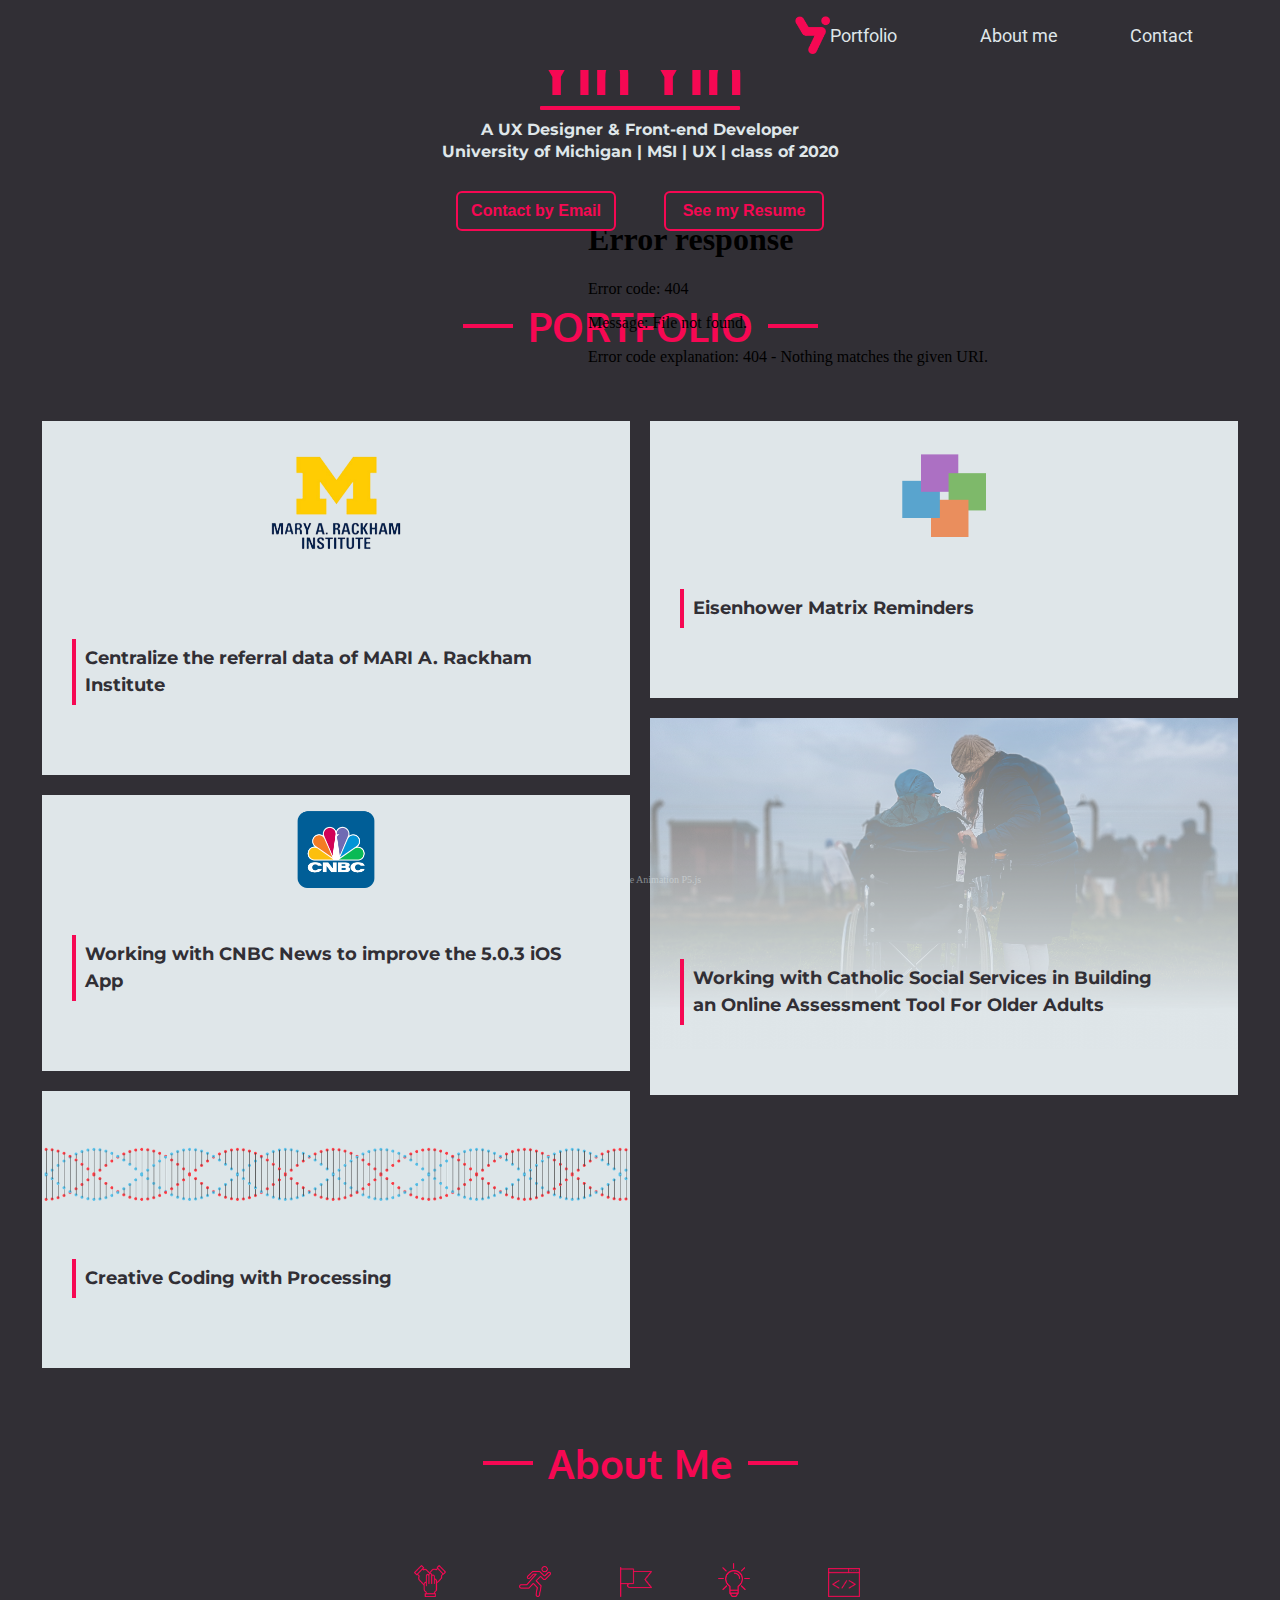
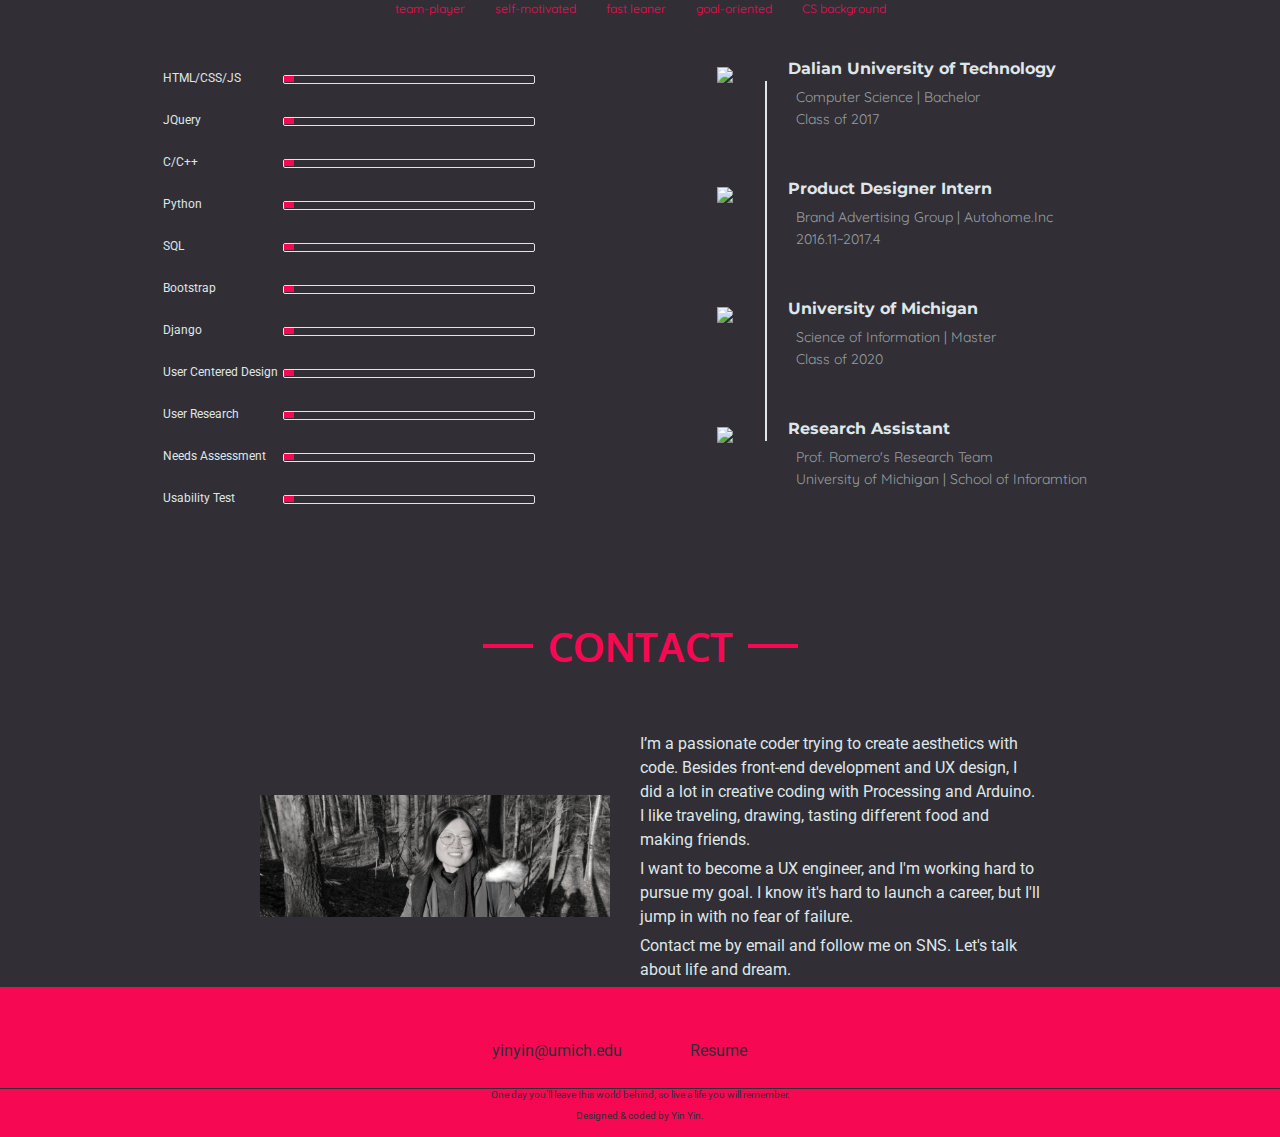
==== index.html @ 246e8b5d "changeLink" ====
<!DOCTYPE html>
<html>
<head>
	<link rel="stylesheet" href="https://use.fontawesome.com/releases/v5.6.3/css/all.css" integrity="sha384-UHRtZLI+pbxtHCWp1t77Bi1L4ZtiqrqD80Kn4Z8NTSRyMA2Fd33n5dQ8lWUE00s/" crossorigin="anonymous">
	<link href="https://fonts.googleapis.com/css?family=Assistant|Barlow|Roboto|Roboto+Condensed|Oswald|Oxygen|Quicksand|Marck+Script|Montserrat" rel="stylesheet">
    <link href="./CSS/firstPage.css" rel="stylesheet" type="text/css">
    <link href="./CSS/secondPage.css" rel="stylesheet" type="text/css">
    <link href="./CSS/thirdPage.css" rel="stylesheet" type="text/css">
    <link href="./CSS/fourthPage.css" rel="stylesheet" type="text/css">
    <!-- <link href="css/mutualStyle.css" rel="stylesheet" type="text/css"> -->   
    <script type="text/javascript" src="js_src/jquery-3.3.1.min.js"></script>
    <script src="js/goTo.js"></script>
    <script src="js_src/anime.min.js"></script>
    <script src="js/animation.js"></script>
    <script type="text/javascript" src="js/screenHeight.js"></script> <!-- 因为放在前面就可以用前面文件的变量吗 -->
    <!-- <script type="text/javascript" src="js/basic.js"></script> -->
    <!-- <link rel="bookmark"  type="image/x-icon"  href="favicon.ico"/> -->
    <link rel="shortcut icon" href="icon/titleicon.ico">
    <title>Yin Yin Portfolio</title>
</head>

<body style="overflow-x: hidden;">
	<!--The first screen-->
	<div id="firstScreen">
		<div class="navDiv">
			<div class="nav">
				<img src="icon/myLogo.png" id="myLogo">
				<!-- <a id="navfirstScreen" class="navSpecial"><img src="img/logo.png" style="width:40px"></a> -->
				<div class="navTab" id="portfolioPage"><a>Portfolio</a></div>
				<div class="navTab" id="aboutMePage"><a>About me</a></div>
				<div class="navTab" id="contactPage"><a>Contact</a></div>
				<!-- <div class="navTab"><button id="navResume">Resume</button></div> -->
			</div>
		</div>

		<div class="homeContentContainer">
			<div class="homeContent">
				<h2 id="hello">Hello, I'm</h2>
				<div class="line"></div>
				<h2 id="myName">Yin Yin</h2>
				<div class="line"></div>
				<div class="pGroup">
				<p class="pTitle">A UX Designer & Front-end Developer</p>
				<p class="pTitle">University of Michigan | MSI | UX | class of 2020</p>
				</div>
				<button><a href="mailto:yinyin@umich.edu?subject=We%20would%20like%20to%20offer%20you%20an%20opportunity.">Contact by Email</a></button>
				<button><a href="img/ResumeYinYin.pdf" target="_blank">See my Resume</a></button>
			</div>
			<iframe src="firstScreenAnimation/p5Animation.html" allowtransparency="true" scrolling="no">
			</iframe>
			<p class="notation">Landing Page Animation P5.js</p>
			<div class="contactGroup">
				<div class="contactIndiv" id="logoLinkedin">
					<a href="https://www.linkedin.com/in/yin-yin-961417115/" target="_blank"><img src="icon/linkedin.png"></a>
				</div>
				<div class="contactIndiv" id="logoGithub">
					<a href="https://github.com/yinyinUMSI" target="_blank"><img src="icon/github.png"></a>
				</div>
				<div class="contactIndiv" id="logoMedium">
					<a href="https://medium.com/@yinyin_99980" target="_blank"><img src="icon/medium.png"></a>
				</div>
				<div class="contactIndiv" id="logoFacebook">
					<a href="https://www.facebook.com/profile.php?id=100013085430979" target="_blank"><img src="icon/facebook.png"></a>
				</div>
			</div>		
		</div>
	</div>
			
			
	<!--The second screen-->
	<div id="secondScreen">
		<div class="title2">
			<div class="titleDeco2"></div>
			<h1 class="titleScreen"> PORTFOLIO </h1>
			<div class="titleDeco2"></div>
		</div>
		<div class="displayWorks">
			<div class="leftCol">
				<div class="imgCover" id="imgCover2">
				<div class="dw" id="dw4">
					<img src="img/project2Cover.png">
				</div>
				<div class="coverWords">
					<h2>Centralize the referral data of MARI A. Rackham Institute</h2>
				</div>
				<div class="coverArrow">
					<i class="fas fa-arrow-right toProjectFour"></i>
				</div>
				</div>
				<!-- this is SAVE To SAVE Project -->
			<!-- <div class="imgCover" id="imgCover1">
				<div class="dw" id="dw1">
					<img src="img/project1Cover.png">
				</div>
				<div class="coverWords">
					<h2>Save To Save: An application assists and encourages proper recycling</h2>
				</div>
				<div class="coverArrow">
					<i class="fas fa-arrow-right toProjectOne"></i>
				</div>
			</div> -->

			<!-- this is CNBC Project -->
			<div class="imgCover" id="imgCover5">
				<div class="dw" id="dw2">
					<img src="img/project5Cover.png">
				</div>
				<div class="coverWords">
					<h2>Working with CNBC News to improve the 5.0.3 iOS App </h2>
				</div>
				<div class="coverArrow">
					<i class="fas fa-arrow-right toProjectTwo"></i>
				</div>
				<!-- <div class="cover" id="cover2">
					<ul>
						<li>User Research</li>
						<li>Qualititive Data Analysis</li>
						<li>Interview</li>
					</ul>
				</div> -->
			</div>

			<!-- this is Creative coding processing project -->
			<div class="imgCover" id="imgCover4">
				<div class="dw" id="dw3">
					<img src="img/project4Cover.png">
				</div>
				<div class="coverWords">
					<h2>Creative Coding with Processing</h2>
					
				</div>
				<div class="coverArrow">
					<i class="fas fa-arrow-right toProjectThree"></i>
				</div>
				<!-- <div class="cover" id="cover2">
					<ul>
						<li>User Research</li>
						<li>Qualititive Data Analysis</li>
						<li>Interview</li>
					</ul>
				</div> -->
			</div>
			</div>
			
			<div class="rightCol">
			<!-- <div class="imgCover" id="imgCover2">
				<div class="dw" id="dw4">
					<img src="img/project2Cover.png">
				</div>
				<div class="coverWords">
					<h2>Improve the referral working of MARI. A. Rackham Institute</h2>
				</div>
				<div class="coverArrow">
					<i class="fas fa-arrow-right toProjectFour"></i>
				</div>
			</div> -->

			<!-- this is Reminders project -->
			<div class="imgCover" id="imgCover3">
				<div class="dw" id="dw5">
					<img src="img/project3Cover.png">
				</div>
				<div class="coverWords">
					<h2>Eisenhower Matrix Reminders</h2>
				</div>
				<div class="coverArrow">
					<i class="fas fa-arrow-right toProjectFive"></i>
				</div>
			</div>
			
			<!-- this is Catholic Social Services project -->
			<div class="imgCover" id="imgCover6">
				<div class="dw" id="dw6">
					<img src="img/project6Cover.png">
				</div>
				<div class="coverWords">
					<h2>Working with Catholic Social Services in Building an Online Assessment Tool For Older Adults</h2>
				</div>
				<div class="coverArrow">
					<i class="fas fa-arrow-right toProjectSix"></i>
				</div>
			</div>
			</div>
			<div class="clear"></div>
		</div>				
	</div>

	<div id="thirdScreen">
		<div class="title2">
			<div class="titleDeco2"></div>
			<h1 class="titleScreen" id="titleAboutMe"> About  Me </h1>
			<div class="titleDeco2"></div>
		</div>
		<div class="illustrUnder">
			<div class="iconGroup"><img src="icon/group.png"><p>team-player</p></div>
			<div class="iconGroup"><img src="icon/running.png"><p>self-motivated</p></div>
			<div class="iconGroup"><img src="icon/flag.png" height="30px"><p>fast leaner</p></div>
			<div class="iconGroup"><img src="icon/creative.png"><p>goal-oriented</p></div>
			<div class="iconGroup"><img src="icon/coding.png"><p>CS background</p></div>
		</div>
		<div class="gridWrapper">
			<div class="skillGrid">
				<div class="animationTitleGroup">
					<ul>
						<li class="animationTitle">HTML/CSS/JS</li>
						<li class="animationTitle">JQuery</li>
						<li class="animationTitle">C/C++</li>
						<li class="animationTitle">Python</li>
						<li class="animationTitle">SQL</li>
						<li class="animationTitle">Bootstrap</li>
						<li class="animationTitle">Django</li>
						<li class="animationTitle">User Centered Design</li>					
						<li class="animationTitle">User Research</li>					
						<li class="animationTitle">Needs Assessment</li>					
						<li class="animationTitle">Usability Test</li>
					</ul>
				</div>
				<!-- end of animationTitleGroup -->
				<div class="animationGroup">
					<div class="squareWrapper">
					<div class="squareGrey"><div class="squareColor squareColor1" id="squareColor1"></div></div>
					</div>

					<div class="squareWrapper">
					<div class="squareGrey specialG"><div class="squareColor squareColor1" id="squareColor2"></div></div>
					</div>

					<div class="squareWrapper">
					<div class="squareGrey specialG"><div class="squareColor squareColor1" id="squareColor3"></div></div>
					</div>

					<div class="squareWrapper">
					<div class="squareGrey specialG"><div class="squareColor squareColor2 " id="squareColor4"></div></div>
					</div>

					<div class="squareWrapper">
					<div class="squareGrey "><div class="squareColor squareColor3" id="squareColor5"></div></div>
					</div>

					<div class="squareWrapper">
					<div class="squareGrey specialG"><div class="squareColor squareColor3" id="squareColor6"></div></div>
					</div>

					<div class="squareWrapper">
					<div class="squareGrey"><div class="squareColor squareColor4" id="squareColor7"></div></div>
					</div>

					<div class="squareWrapper">
					<div class="squareGrey specialG"><div class="squareColor squareColor4" id="squareColor8"></div></div></div>

					<div class="squareWrapper">
					<div class="squareGrey specialG"><div class="squareColor squareColor4" id="squareColor9"></div></div></div>

					<div class="squareWrapper">
					<div class="squareGrey specialG"><div class="squareColor squareColor4" id="squareColor10"></div></div></div>

					<div class="squareWrapper">
					<div class="squareGrey specialG"><div class="squareColor squareColor4" id="squareColor11"></div></div>
					</div>
				</div>
				<!-- end of animation group -->
			</div>

			<!-- end of skillgrid -->

			<div class="timeGrid">
				<div class="timePart">
					<img src="icon/education.png">
					<i class="fas fa-circle"></i>	
					<p class="pTitle">Dalian University of Technology</p>
					<p class="pContent">Computer Science | Bachelor</p>
					<p class="pContent">Class of 2017</p>
				</div>
				<div class="timePart">
					<img src="icon/work.png">
					<i class="fas fa-circle"></i>
					<p class="pTitle">Product Designer Intern</p>
					<p class="pContent">Brand Advertising Group | Autohome.Inc</p>
					<p class="pContent">2016.11~2017.4</p>
				</div>
				<div class="timePart">
					<img src="icon/education.png">
					<i class="fas fa-circle"></i>
					<p class="pTitle">University of Michigan</p>
					<p class="pContent">Science of Information | Master</p>
					<p class="pContent">Class of 2020</p>
				</div>
				<div class="timePart"  style="border-color:#312F35;">
					<img src="icon/work.png">
					<i class="fas fa-circle"></i>
					<p class="pTitle">Research Assistant</p>
					<p class="pContent">Prof. Romero's Research Team </p>
					<p class="pContent">University of Michigan | School of Inforamtion</p>
				</div>
			</div> 
			<!-- end of timegrid -->
<!-- 限定高度后为什么里面的文字没有把高度撑起来 -->			

		</div>
		<!-- end of grid wrapper -->
	</div>
	<!-- end of thirdScreen -->		
	


	<div id="fourthScreen">
		<div class="title2">
			<div class="titleDeco2"></div>
			<h1 class="titleScreen"> CONTACT </h1>
			<div class="titleDeco2"></div>
		</div>
		<div class="contactInfo">
			<div class="contactPic">
				<img src="img/myPicture.jpg">
			</div>
			<div class="profWords">
				<p>I’m a passionate coder trying to create aesthetics with code. Besides front-end development and UX design, I did a lot in creative coding with Processing and Arduino. I like traveling, drawing, tasting different food and making friends. 
				</p>
				<p>I want to become a UX engineer, and I'm working hard to pursue my goal. I know it's hard to launch a career, but I'll jump in with no fear of failure.
				</p>
				<p>Contact me by email and follow me on SNS. Let's talk about life and dream.
				</p>
			</div>
		</div>
		<div class="pinkFootage">
			<div class="contactIcons">
				<i id = "github" class="fab fa-github"></i>
				<i id = "linkedin" class="fab fa-linkedin"></i>
				<i id = "facebook" class="fab fa-facebook-square"></i>
				<i id = "medium" class="fab fa-medium"></i>
			</div>	
			<div class="contactER">
				<div class="emailGroup">
				<a href="mailto:yinyin@umich.edu?subject=Say%20Hello." target="_blank"><i class="fas fa-envelope">
				</i><span>yinyin@umich.edu</span></a>
				</div>
				<div class="resumeGroup">
					<i id = "resume" class="fas fa-address-card"></i><span>Resume</span>
				</div>
			</div>
			<div class="footWords">
				<p>One day you'll leave this world behind, so live a life you will remember.</p>
				<p>Designed & coded by Yin Yin.</p>
			</div>
		</div>	
	</div>
</body>

</html>
---- CSS/firstPage.css ----
/*mutual part*/


/*html {
	margin: 0;
}*/
body {
	margin: 0;
}
.nav {
	width: 100%;
	display: flex;
	flex-direction: row;
	align-items: center;
	justify-content: flex-end;
	margin-right: 10px;
	height: 70px;
	background-color: #312F35;
	color: #DFE6E9;
	font-size: 18px;
	font-family: 'Roboto', sans-serif;
}

#myLogo {
	width: 35px;
	cursor: pointer;
}

#myLogo:hover {
	width: 40px;
}

.navTab {
	flex: 0 0 150px;
	cursor: pointer;
}
.navTab:hover {
	font-size: 20px;
}
.navDiv {
	position: fixed;
	top: 0;
	width: 100%;
	background-color: #312F35;
	z-index: 3;
}
#navResume {
	height: 30px;
	width: 90%;
	background-color: #312F35;
	color: #F60853;
	border: 2px solid #F60853; 
	border-radius: 6px;
	font-family: 'Roboto',sans-serif;
	font-size: 12px;
	font-weight: lighter;
}

.line {
	height: 4px;
	width: 200px;
	border-radius: 1px;
	background-color: #F60853;
	margin: 4px 0 0px 0;
}

#myName {
	margin: 3px;
	padding:0;
	line-height: 100%;
	font-size: 64px;
	font-family: 'Oxygen', sans-serif;
	color: #F60853;
	padding: auto;
}
#hello {
	font-size: 20px;
	color: #F60853;
	margin: 3px;
	font-family: 'Montserrat',sans-serif;
	font-weight: bolder;
}

.homeContentContainer {
	background-color: #312F35;
	display: flex;
	flex-direction: row;
	justify-content: center;
	align-items: center;

}
.pGroup {
	margin-top: 10px;
	margin-bottom: 20px;
}
.homeContent {
	position: relative;
	text-align: center;
	width: 50%;
	z-index: 2;
}

.homeContent > div {
	margin-left: auto;
	margin-right: auto;
}
.homeContent.line {
	margin-top: 4px;
	margin-bottom: 4px;
}

.pTitle {
	color: #DFE6E9;
	margin: 3px;
}

.homeContent > button > a {
	text-decoration: none;
	color: #F60853;
	font-size: 16px;
	font-weight: bolder;
}
.homeContent > button {
	height: 40px;
	width: 160px;
	background-color: #312F35;
	color: #F60853;
	border: 2px solid #F60853; 
	border-radius: 6px;	
	margin: 10px 22px;
}
.homeContent > button:hover {
	background-color: #F60853;	
}

.homeContent > button > a:hover {
	color: #DFE6E9;
}

.titleDeco2 {
	border-color: 
}
 
iframe {
	width: 700px;
	height: 700px;
	border: none;
	display: inline;
	position: absolute;
	bottom: 0;
	right: 0;
	z-index: 1;
	margin: 0;
}
.notation {
	font-size: 10px;
	z-index:2;
	position: absolute;
	bottom: 5px;
	text-align: center;
	color: rgba(223,230,233,0.5);
}
.titleScreen {
	margin: 0;
}
.pTitle {
	font-family:'Montserrat',sans-serif;
	font-weight: bolder;
}
.contactGroup {
	position: absolute;
	bottom: 150px;
	left: -50px;
	z-index: 3;
	/*display: flex;*/
	/*height: 135px;
	width: 135px;*/
	/*align-items: center;
	justify-content: center;*/
}
.contactIndiv {
	font-size: 20px;
	color: #F60853;
	background-color:white;
	height: 45px;
	width: 45px;
}
.contactIndiv > a > img {
	width: 45px;
}
---- CSS/secondPage.css ----
.title2 > h1 {
	color: #F60853;
	text-align: center;
	font-family: 'Oxygen', sans-serif;
	font-size: 40px;
	font-weight: bold;
}

#secondScreen {
	background-color: #312F35;
	margin: 0;
	padding: 0;
}

#secondScreen > h1 {
	margin: 0;
	color: #F60853;
	text-align: center;
	width: 70%;
}

#secondScreen img {
	width: 100%;
	padding: 0;
	margin: 0;
}

.titleDeco2 {
	width: 50px;
	height: 4px;
	margin: 15px;
	background-color: #F60853;
}
.title2 {
	display: flex;
	align-items: center;
	justify-content: center;
	padding: 60px;
}

.displayWorks {
	width: 95%;
	margin: 0 auto;
	/*height: 1376px;*/
}
.imgCover {
	width: 100%;
	margin: 0;
	padding:0;
	position: relative;
	text-align: center;
	margin-left: auto;
	margin-right: auto;
}
.leftCol {
	float: left;
	width: 50%;
	font-size: 0px;
}
.dw {
	padding: 0;
	margin: 10px;
	font-size: 0px;
	cursor: pointer;
}
.rightCol {
	float: right;
	width: 50%;
}

.displayWorks :after {
	clear:both;
	content:'.';
	display:block;
	width: 0;
	height: 0;
	visibility:hidden;
}

.clear {
	clear:both; 
	height: 0; 
	line-height: 0;
	font-size: 0;
}

.coverWords  {
	font-size: 12px;
	width: 100%;
	word-wrap: break-word;
	color: #312F35;
	position: absolute;
	bottom: 80px;
	font-family: 'Roboto',sans-serif;
}

.coverWords h2 {
	width: 80%;
	line-height: 1.5em;
	font-family: 'Montserrat', sans-serif;
	font-weight: bold;
	margin: 0 40px;
	text-align: left;
	padding: 6px 0;
	padding-left: 9px;
	border-left: 4px solid #F60853;
}
.coverArrow {
	position: absolute;
	bottom: 8%;
	right: 5%;
	font-size: 24px;
	color: #F60853;
	cursor: pointer;
}
.coverArrow i {
	text-shadow: 2px 2px 8px rgba(100,100,100,20);
}
.coverArrow i:hover {
	font-size: 30px;

}
---- CSS/thirdPage.css ----
#thirdScreen {
	background-color: #312F35;
	margin: 0;
	padding: 0;
}

.illustrUnder {
	display: flex;
	align-items: flex-end;
	justify-content: center;
	margin-bottom: 40px;
}

.illustrUnder img {
	width: 32px;
	padding: 0px;
	margin: 0px;
}
.illustrUnder p {
	font-family: 'Quicksand', sans-serif;
	font-size:12px;
	font-weight: ;
	padding: 0px;
	margin: 0px;
	color: #F60853;
}

.iconGroup {
	margin: 15px;
	text-align: center;
	vertical-align: bottom;
	padding-bottom: 0;
}

.gridWrapper {
	display: grid;
	grid-template-columns: repeat(auto-fit,minmax(500px, 1fr));
	grid-gap: 10px;
}

.skillGrid {
	grid-column: 1/2;	
}
.timeGrid {
	grid-column: 2/3;
	justify-self: start;
	padding-top: 10px;
	padding-left: 120px;
}
.timePart {
	border-left: 2px solid #DFE6E9;
	margin: 0;
	height: 120px;
}
.timeGrid i {
	font-size: 10px;
	color: #DFE6E9;
	position: relative;
	left: -40px;
	top: -22px;
}

.timeGrid .pTitle {
	position: relative;
	left: 18px;
	top: -45px;
	margin-bottom: 15px;
}

.timeGrid .pContent {
	position: relative;
	left: 25px;
	top: -50px;
	margin: 4px;
	color: rgba(223,230,233,0.6);
	font-family: 'Quicksand', sans-serif;
	font-size: 14px;
}

.specialDot {
	padding: 0;
	height: 0px;
	right: 0px;
}
.timeGrid img {
	width:30px;
	position: relative;
	left: -50px;
	top:-14px;
}

.squareColor {
	width: 10px;
	height: 6px;
	background-color: #F60853;
}

.squareGrey {
	height: 7px;
	width: 250px;
	border: 1px solid #DFE6E9;
	border-radius: 2px;
	margin: auto 0;
	/*margin: 10px 0px 10px 15%;*/
}

.squareWrapper {
	height:42px;
	/*padding-top: 10px;*/
}

.animationGroup {
	padding-top: 4px;
	justify-self: start; 
}

.skillGrid {
	display: flex;
	grid-template-columns: 1fr 1fr; 
	justify-self: end;
	padding-right: 100px; 
}

.animationTitleGroup {
	justify-self: end;
	padding-left: 140px;
	width: 120px;
}

.animationTitleGroup ul {
	margin: 0;
	padding: 0;
}

.animationTitle {
	font-family: 'Roboto', sans-serif;
	font-size: 12px;
	word-wrap: break-word;
	width: 120px;
	list-style-type: none;
	color: #DFE6E9;
	height: 42px;
	/*padding-top: 4px;*/
	padding-right: 2px;
	/*justify-content: center;*/
}

.ul {
	text-decoration: none;
}
---- CSS/fourthPage.css ----
#fourthScreen {
	background-color: #312F35;
	margin: 0;
	padding: 0;
}

.pinkFootage {
	/*display: flex;*/
	justify-content: center;
	align-items: center;
	
	color: #312F35;
	/*padding-top: 20px;*/
	background-color: #F60853;
	width: 100%;
	height: 150px;
	font-family: "Roboto",sans-serif;
}
.pinkFootage p {
	width: 100%;
	background-color: #F60853;
	margin: 0;
	color: #312F35;
}

.contactPic > img {
	width: 350px;
}
.contactPic {
	margin: 5%;
	/*text-align: center;*/
	position: relative;
	vertical-align: center;
}

.contactInfo {
	display: grid;
	justify-content: center;
	align-items: center;
	margin: auto;
	grid-template-columns: repeat(auto-fit,minmax(400px,400px));
	flex-wrap: wrap;
	color: #DFE6E9;
	font-family: 'Roboto',sans-serif;
	line-height: 1.5em;
	vertical-align: center;
	/*background:rgba(200,200,200,0.8);*/
}

.contactInfo p {
	margin-top: 1px;
	margin-bottom: 5px;
}


.contactIcons i {
	font-size: 32px;
	cursor: pointer;
	padding: 20px 40px 0 40px;
}

.contactIcons {
	/*vertical-align: center;*/
	background-color: #F60853;
	width: 100%;
	text-align: center;
	margin-bottom: 20px;

}
.contactER {
	width: 100%;
	display: grid;
	grid-template-columns: 1fr 1fr;
	background-color: #F60853; 	
	padding-bottom: 15px;
	border-bottom: 1px solid #312F35;
}
.contactER i {
	font-size: 28px;
	cursor: pointer;
	padding: 5px 0;
}

.resumeGroup {
	margin: 0px;
	margin-left: 42px;
	padding: 0px;
}
.resumeGroup > span,i {
	display: inline-block;
	/*height: 100%;*/
	line-height: 45px;
	vertical-align: middle;
	/*line-height: 36px;*/
}
.emailGroup span {
	display: inline-block;
	padding-left: 8px;
	display: inline-block;
	/*height: 100%;*/
	line-height: 45px;
	vertical-align: middle;
}

.resumeGroup> span{
	padding-left:8px; 
}
.emailGroup {
	align-items: flex-end;
	vertical-align: center;
	text-align: right;
	padding-right: 18px;	
	/*padding-right: 120px;*/
}

.emailGroup> a{
	text-decoration: none;
	color: #312F35;
}

.footWords {
	background-color: #F60853;
}
.footWords p {
	margin: 0;
	background-color: #F60853;
	padding-bottom: 10px;
	text-align: center;
	color: #312F35;
	font-size: 10px;
	font-family: 'Roboto',sans-serif;
}
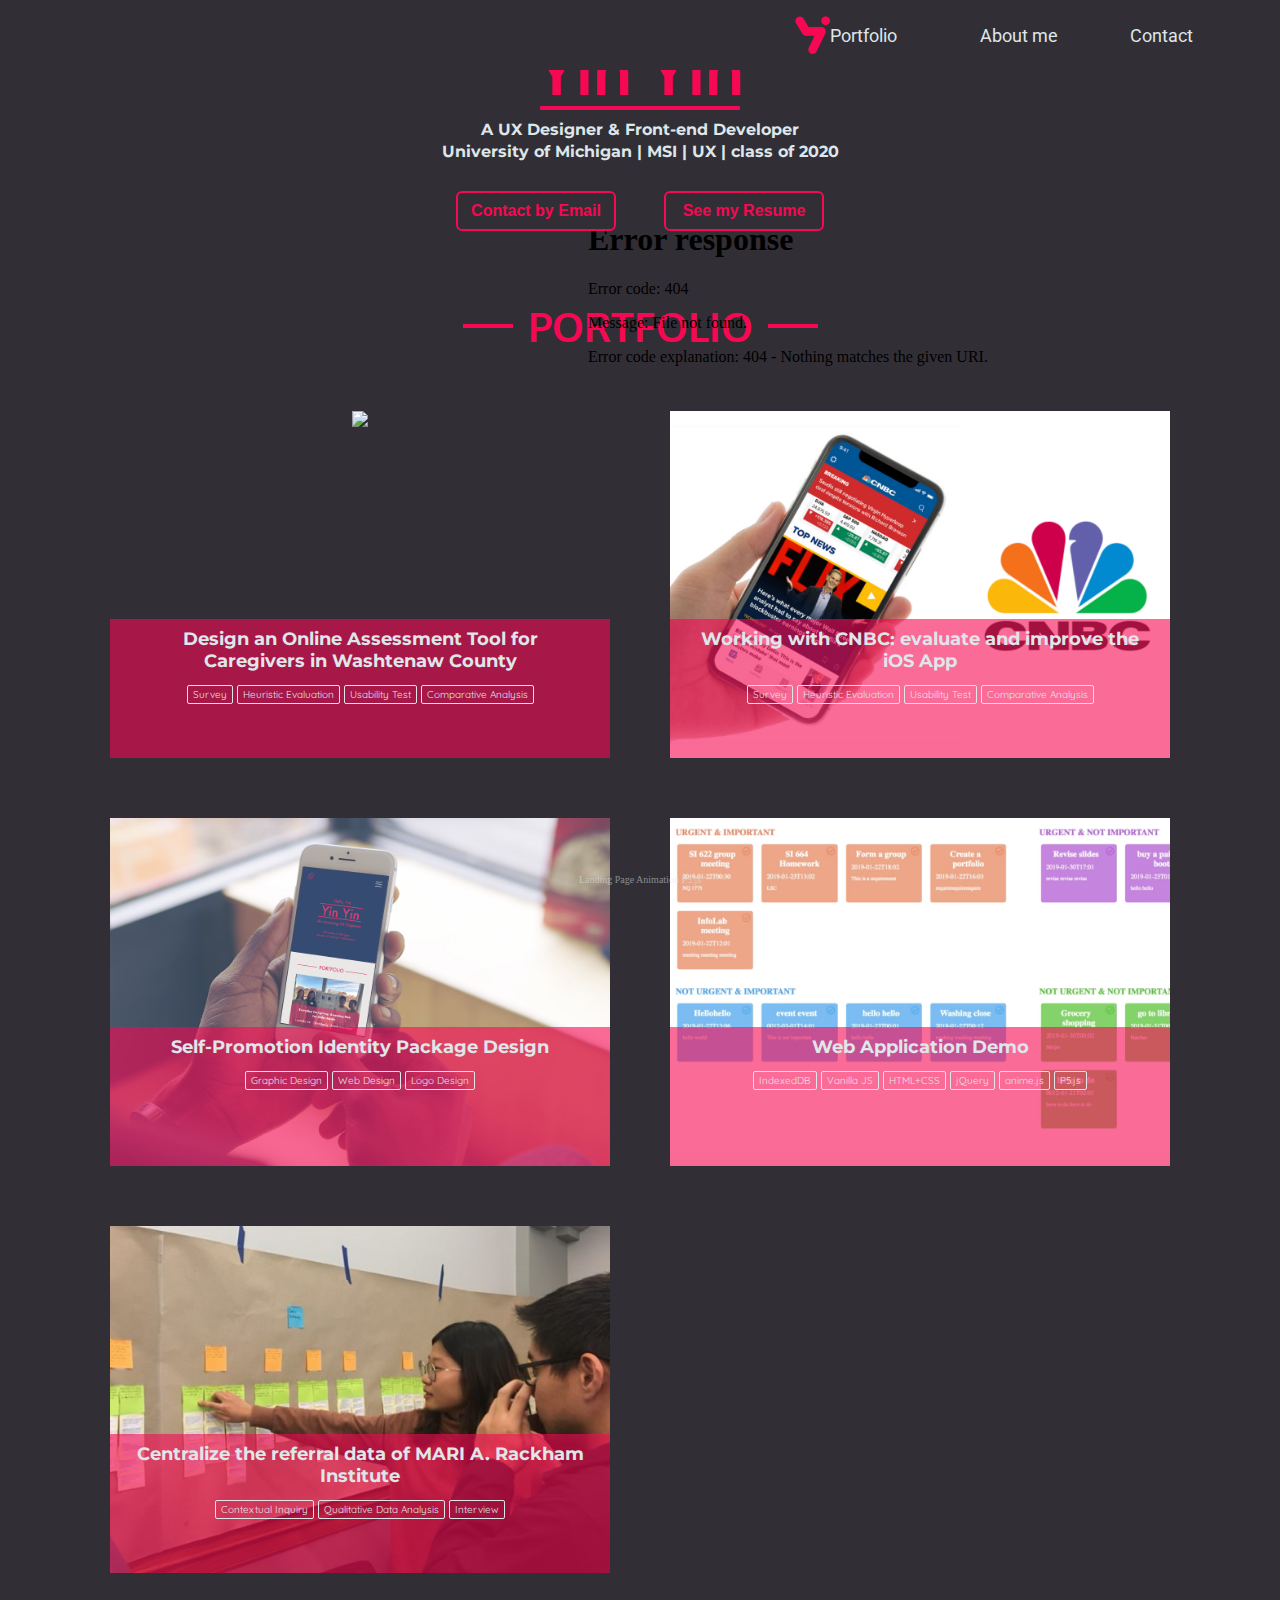
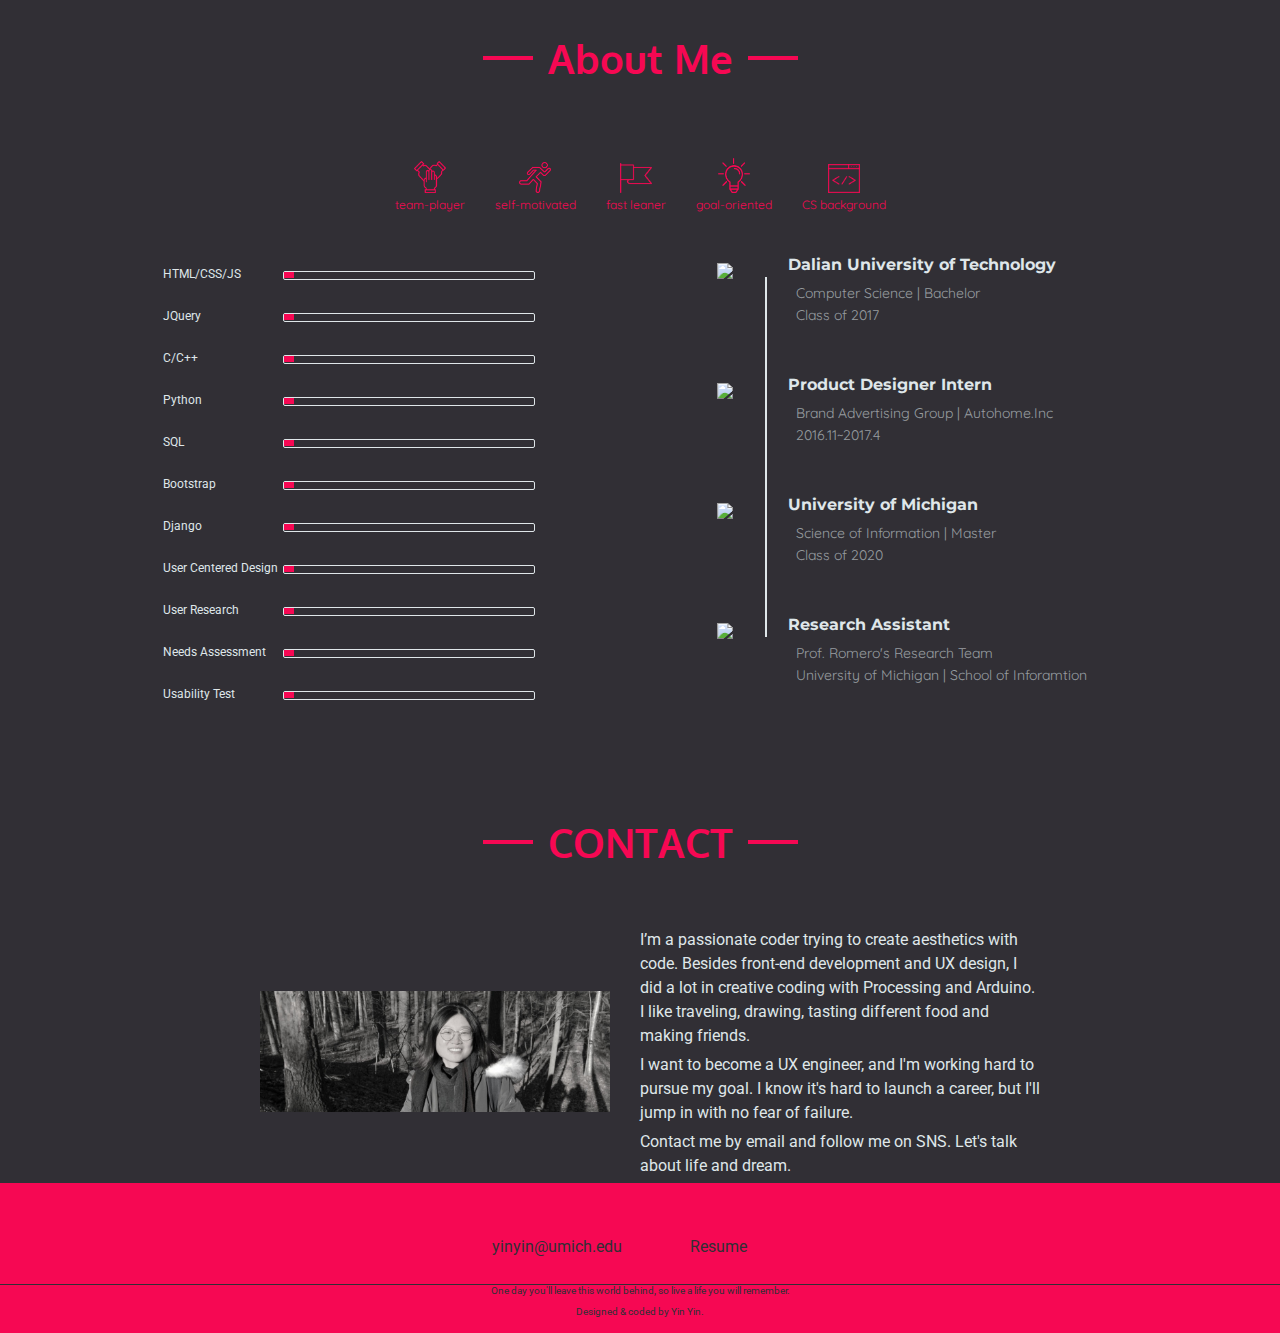
==== commit 255701be: "add projects" ====
--- a/index.html
+++ b/index.html
@@ -74,114 +74,112 @@
 			<h1 class="titleScreen"> PORTFOLIO </h1>
 			<div class="titleDeco2"></div>
 		</div>
+
 		<div class="displayWorks">
-			<div class="leftCol">
-				<div class="imgCover" id="imgCover2">
-				<div class="dw" id="dw4">
+			<!-- this is Catholic Social Services project -->
+			<div class="imgCover" id="imgCover1">
+				<div class="dw" id="dw6">
+					<img src="img/project1Cover.png">
+				</div>
+				<div class="mask" id="mask1">
+					<div class="coverWords">
+						<h2>Design an Online Assessment Tool for Caregivers in Washtenaw County</h2>
+					</div>
+					<ul class="skills">
+		                <li>Survey</li>
+		                <li>Heuristic Evaluation</li>
+		                <li>Usability Test</li>
+		                <li>Comparative Analysis</li>     
+            		</ul>
+            		<p class="hidewhenContract" style="display: none">
+            			This is a semester-long project working with Catholic Social Services in Washtenaw County, building up an interactive web-based assessment tool that will help caregivers determine whether older adults in their lives may need additional resources by identifying risk factors and easily make referrals to health and social services.
+            		</p>
+				</div>
+			</div>
+
+			<!-- this is CNBC Project -->
+			<div class="imgCover" id="imgCover2">
+				<div class="dw" id="dw2">
 					<img src="img/project2Cover.png">
 				</div>
-				<div class="coverWords">
-					<h2>Centralize the referral data of MARI A. Rackham Institute</h2>
-				</div>
-				<div class="coverArrow">
-					<i class="fas fa-arrow-right toProjectFour"></i>
-				</div>
-				</div>
-				<!-- this is SAVE To SAVE Project -->
-			<!-- <div class="imgCover" id="imgCover1">
-				<div class="dw" id="dw1">
-					<img src="img/project1Cover.png">
-				</div>
-				<div class="coverWords">
-					<h2>Save To Save: An application assists and encourages proper recycling</h2>
-				</div>
-				<div class="coverArrow">
-					<i class="fas fa-arrow-right toProjectOne"></i>
-				</div>
-			</div> -->
-
-			<!-- this is CNBC Project -->
-			<div class="imgCover" id="imgCover5">
-				<div class="dw" id="dw2">
-					<img src="img/project5Cover.png">
-				</div>
-				<div class="coverWords">
-					<h2>Working with CNBC News to improve the 5.0.3 iOS App </h2>
-				</div>
-				<div class="coverArrow">
-					<i class="fas fa-arrow-right toProjectTwo"></i>
-				</div>
-				<!-- <div class="cover" id="cover2">
-					<ul>
-						<li>User Research</li>
-						<li>Qualititive Data Analysis</li>
-						<li>Interview</li>
-					</ul>
-				</div> -->
-			</div>
-
-			<!-- this is Creative coding processing project -->
+				<div class="mask" id="mask2">
+					<div class="coverWords">
+						<h2>Working with CNBC: evaluate and improve the iOS App</h2>
+					</div>
+					<ul class="skills">
+		                <li>Survey</li>
+		                <li>Heuristic Evaluation</li>
+		                <li>Usability Test</li>
+		                <li>Comparative Analysis</li>     
+            		</ul>
+            		<p class="hidewhenContract" style="display: none">
+            			Our client organization is CNBC and we were tasked with evaluating their year-long redesign of their CNBC iOS app version 5.0.3 which launched in January, 2019.
+            		</p>
+				</div>
+			</div>
+
+			<!-- this is 520 Project -->
+			<div class="imgCover" id="imgCover3">
+				<div class="dw" id="dw3">
+					<img src="img/project3Cover.png">
+				</div>
+				<div class="mask" id="mask3">
+					<div class="coverWords">
+						<h2>Self-Promotion Identity Package Design</h2>
+					</div>
+					<ul class="skills">
+		                <li>Graphic Design</li>
+		                <li>Web Design</li>
+		                <li>Logo Design</li>  
+            		</ul>
+            		<p class="hidewhenContract" style="display: none">
+            			The final project of Graphic Design is designing a identity package, which includes the personal website, business card, logo and poster. 
+            		</p>
+				</div>
+			</div>
+
+			<!-- this is web app project -->
 			<div class="imgCover" id="imgCover4">
 				<div class="dw" id="dw3">
 					<img src="img/project4Cover.png">
 				</div>
-				<div class="coverWords">
-					<h2>Creative Coding with Processing</h2>
-					
-				</div>
-				<div class="coverArrow">
-					<i class="fas fa-arrow-right toProjectThree"></i>
-				</div>
-				<!-- <div class="cover" id="cover2">
-					<ul>
-						<li>User Research</li>
-						<li>Qualititive Data Analysis</li>
-						<li>Interview</li>
-					</ul>
-				</div> -->
-			</div>
+				<div class="mask" id="mask4">
+					<div class="coverWords">
+						<h2>Web Application Demo</h2>
+					</div>
+					<ul class="skills">
+		                <li>IndexedDB</li>
+		                <li>Vanilla JS</li>
+		                <li>HTML+CSS</li>
+		                <li>jQuery</li>  
+		                <li>anime.js</li> 
+		                <li>P5.js</li> 
+            		</ul>
+            		<p class="hidewhenContract" style="display: none">
+            			This is an individual project primarily for practicing Vanilla JS before stepping into jQuery and using front-end frameworks. I used indexedDB to store the data. Moreover, I used OOP throughout the whole project, which gives me a better understanding of the objects in JS.
+            		</p>
+				</div>
 			</div>
 			
-			<div class="rightCol">
-			<!-- <div class="imgCover" id="imgCover2">
-				<div class="dw" id="dw4">
-					<img src="img/project2Cover.png">
-				</div>
-				<div class="coverWords">
-					<h2>Improve the referral working of MARI. A. Rackham Institute</h2>
-				</div>
-				<div class="coverArrow">
-					<i class="fas fa-arrow-right toProjectFour"></i>
-				</div>
-			</div> -->
-
-			<!-- this is Reminders project -->
-			<div class="imgCover" id="imgCover3">
+			<!-- this is MARI project -->
+			<div class="imgCover" id="imgCover5">
 				<div class="dw" id="dw5">
-					<img src="img/project3Cover.png">
-				</div>
-				<div class="coverWords">
-					<h2>Eisenhower Matrix Reminders</h2>
-				</div>
-				<div class="coverArrow">
-					<i class="fas fa-arrow-right toProjectFive"></i>
-				</div>
-			</div>
-			
-			<!-- this is Catholic Social Services project -->
-			<div class="imgCover" id="imgCover6">
-				<div class="dw" id="dw6">
-					<img src="img/project6Cover.png">
-				</div>
-				<div class="coverWords">
-					<h2>Working with Catholic Social Services in Building an Online Assessment Tool For Older Adults</h2>
-				</div>
-				<div class="coverArrow">
-					<i class="fas fa-arrow-right toProjectSix"></i>
-				</div>
-			</div>
-			</div>
-			<div class="clear"></div>
+					<img src="img/project5Cover.png">
+				</div>
+				<div class="mask" id="mask5">
+					<div class="coverWords">
+						<h2>Centralize the referral data of MARI A. Rackham Institute</h2>
+					</div>
+					<ul class="skills">
+		                <li>Contextual Inquiry</li>
+		                <li>Qualitative Data Analysis</li>
+		                <li>Interview</li>
+            		</ul>
+            		<p class="hidewhenContract" style="display: none">
+            			This is a group project working with a psychology institute, which is consisted of three independent clinics that collect the referral information in different ways. The central office taking charge of making marketing strategies and reaching out to referrals want to make the referral data into a useful format.
+            		</p>
+				</div>
+			</div>
 		</div>				
 	</div>
 
--- a/CSS/secondPage.css
+++ b/CSS/secondPage.css
@@ -43,6 +43,11 @@
 .displayWorks {
 	width: 95%;
 	margin: 0 auto;
+	display: grid;
+	justify-content: center;
+	grid-gap: 60px;
+	grid-template-columns: minmax(300px,500px) minmax(300px,500px);
+	grid-template-rows: auto auto auto;
 	/*height: 1376px;*/
 }
 .imgCover {
@@ -53,31 +58,35 @@
 	text-align: center;
 	margin-left: auto;
 	margin-right: auto;
+	cursor: pointer;
 }
-.leftCol {
-	float: left;
-	width: 50%;
-	font-size: 0px;
+
+.mask {
+	position: absolute;
+	bottom: 0;
+	height: 40%;
+	width: 100%;
+	background-color: rgba(246,8,83,0.6);
 }
+
+.hidewhenContract {
+	font-size: 12px;
+	width: 70%;
+	word-wrap: break-word;
+	color: #DFE6E9;
+	font-family: 'Roboto',sans-serif;
+	margin: 20px;
+	text-align: left;
+}
+
 .dw {
 	padding: 0;
-	margin: 10px;
+	margin: 0px;
 	font-size: 0px;
 	cursor: pointer;
 }
-.rightCol {
-	float: right;
-	width: 50%;
-}
 
-.displayWorks :after {
-	clear:both;
-	content:'.';
-	display:block;
-	width: 0;
-	height: 0;
-	visibility:hidden;
-}
+
 
 .clear {
 	clear:both; 
@@ -90,35 +99,50 @@
 	font-size: 12px;
 	width: 100%;
 	word-wrap: break-word;
-	color: #312F35;
-	position: absolute;
-	bottom: 80px;
+	color: #DFE6E9;
+	/*bottom: 80px;*/
 	font-family: 'Roboto',sans-serif;
 }
 
 .coverWords h2 {
-	width: 80%;
-	line-height: 1.5em;
+	width: 90%;
+	line-height: 1.2em;
 	font-family: 'Montserrat', sans-serif;
 	font-weight: bold;
-	margin: 0 40px;
-	text-align: left;
-	padding: 6px 0;
-	padding-left: 9px;
-	border-left: 4px solid #F60853;
+	margin: 10px auto;
+	text-align: center;
+	padding: 0 5px;
+	/*border-left: 4px solid #F60853;*/
 }
-.coverArrow {
+/*.coverArrow {
 	position: absolute;
 	bottom: 8%;
 	right: 5%;
 	font-size: 24px;
 	color: #F60853;
 	cursor: pointer;
-}
-.coverArrow i {
+}*/
+/*.coverArrow i {
 	text-shadow: 2px 2px 8px rgba(100,100,100,20);
 }
 .coverArrow i:hover {
 	font-size: 30px;
 
+}*/
+.skills {
+	text-align: center;
+	margin: 10px 0;
+	padding: 0;
+}
+.skills li {
+	font-size: 10px;
+	line-height: 24px;
+	display: inline;
+	text-align: center;
+	border-radius: 2px;
+	border: 1px solid #DFE6E9;
+	background-color: rgba(0,0,0,0);
+	padding: 2px 5px;
+	font-family: 'Quicksand',sans-serif;
+	color: #DFE6E9;
 }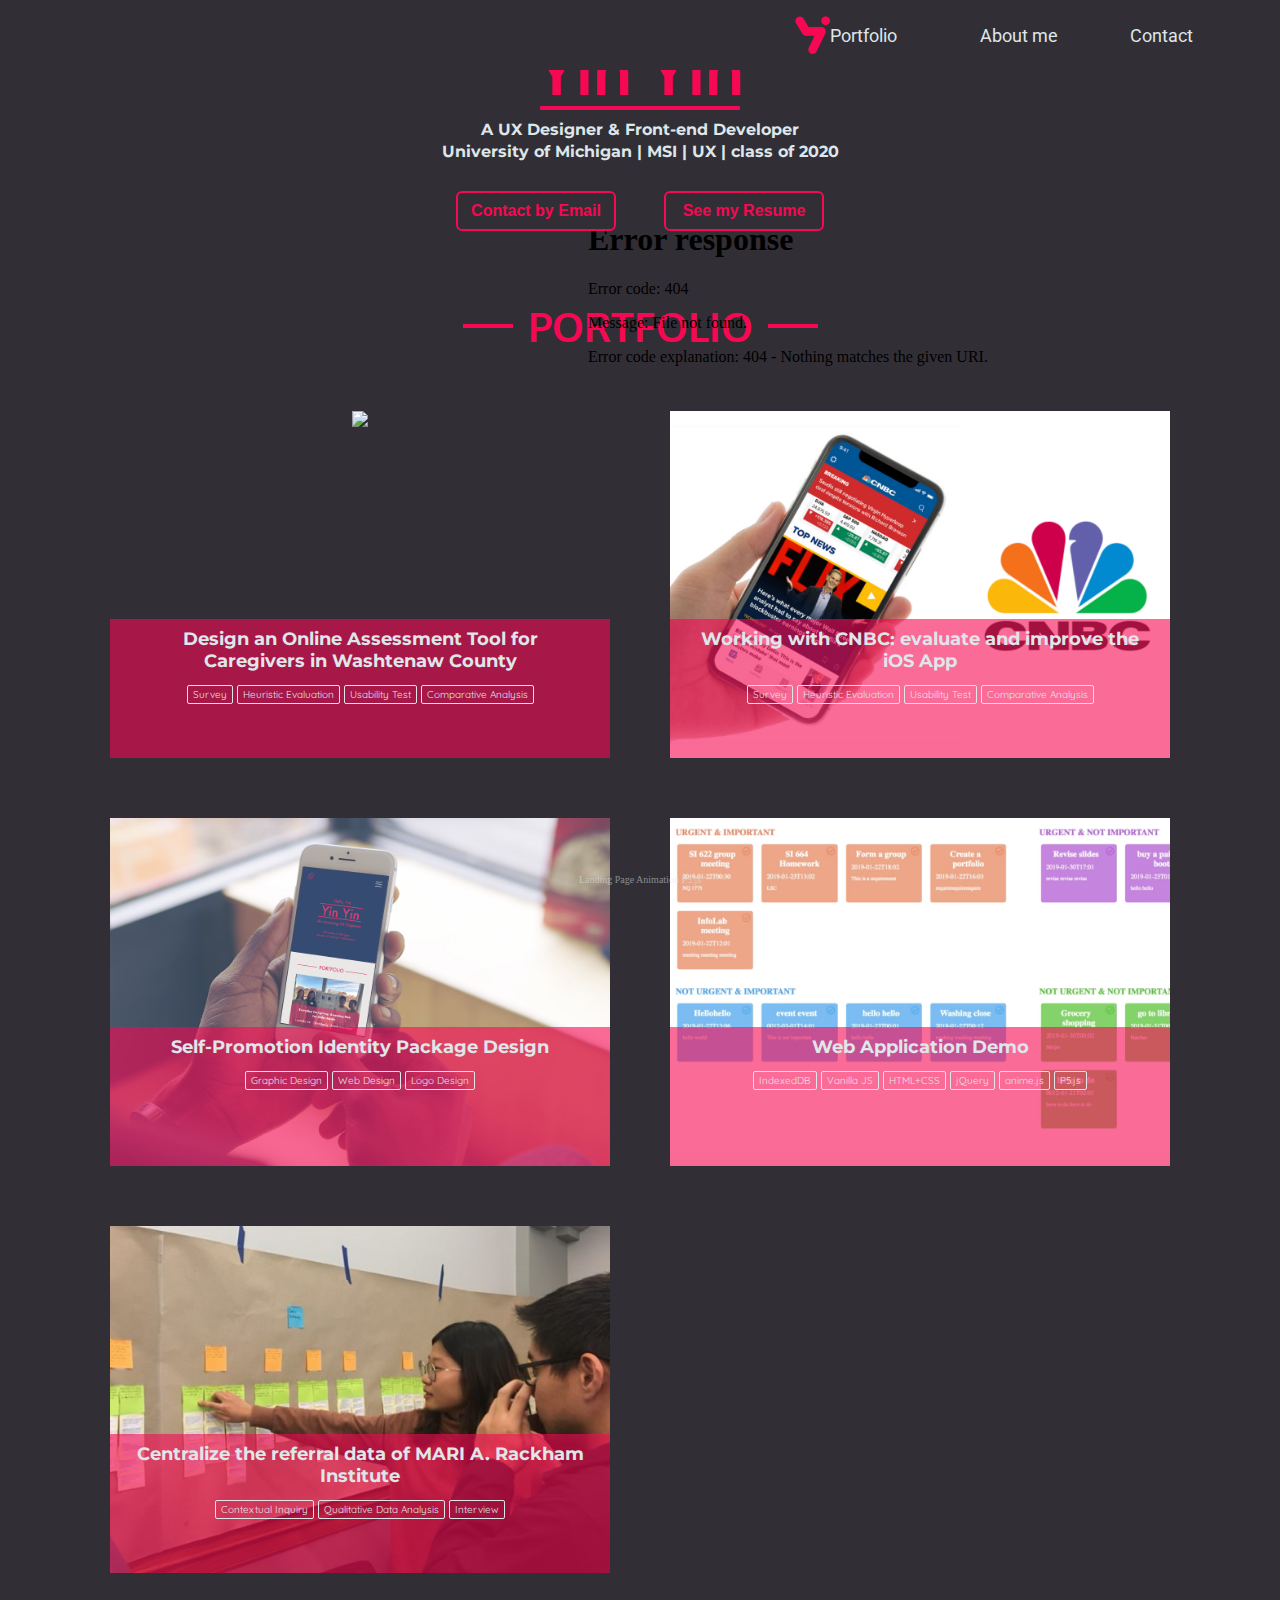
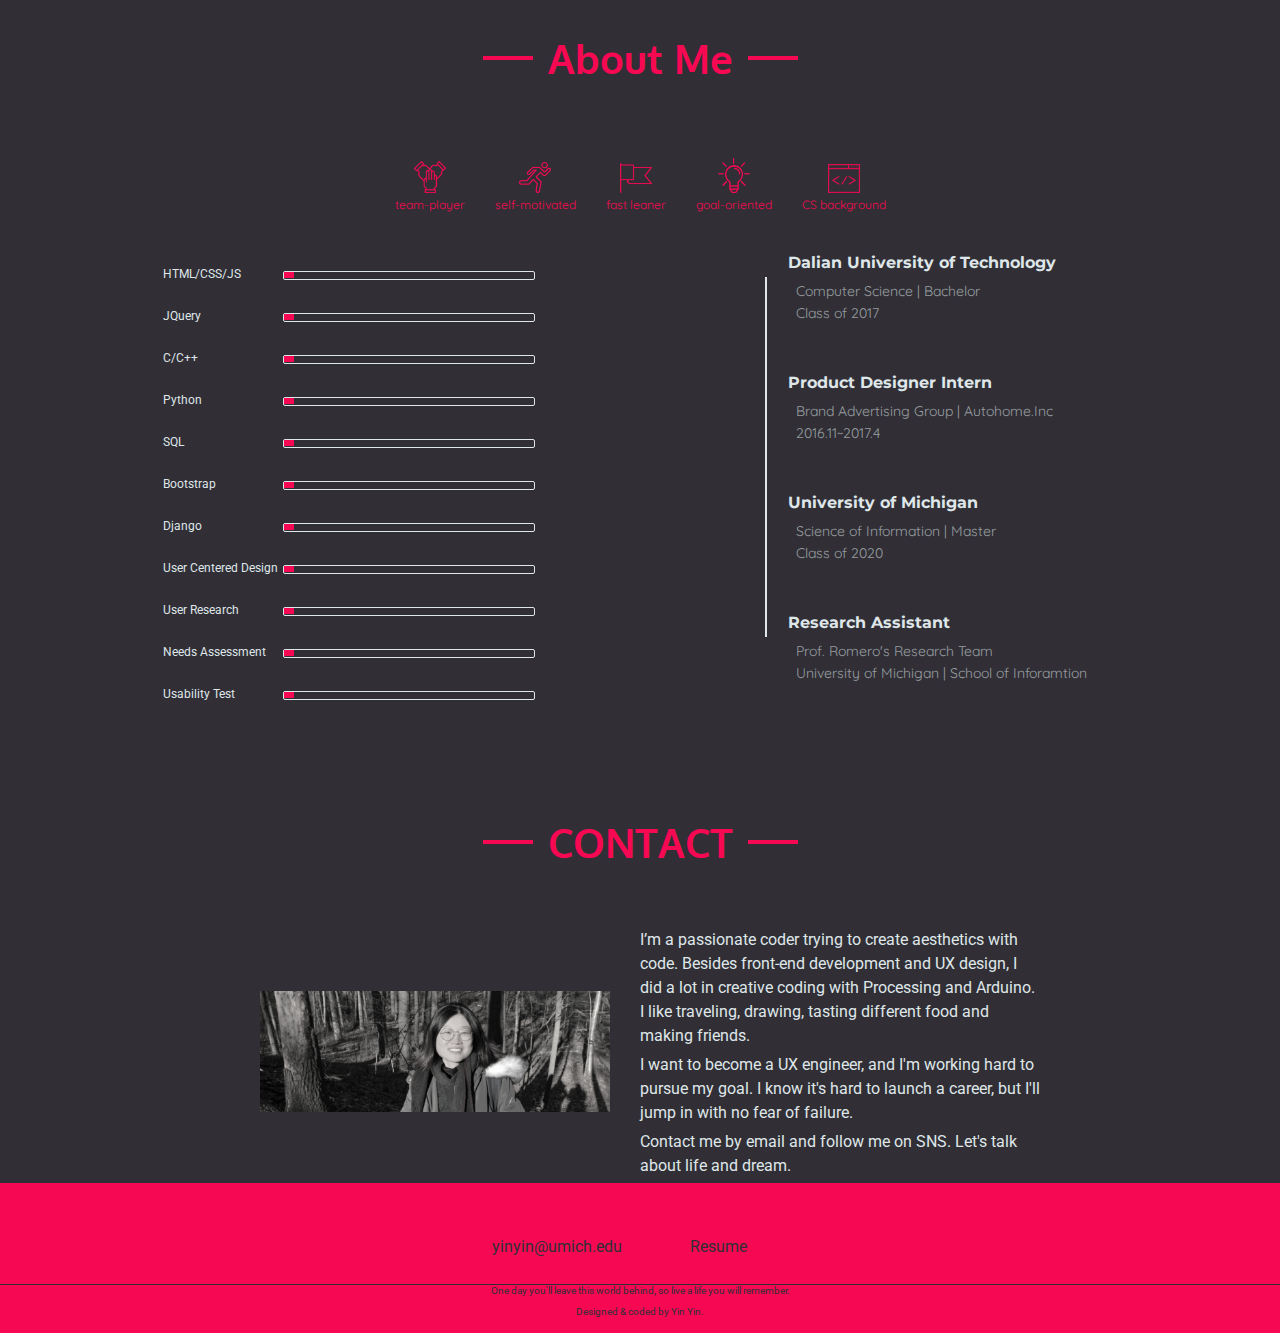
==== commit 75f2b8f6: "addAltToPic" ====
--- a/index.html
+++ b/index.html
@@ -24,7 +24,7 @@
 	<div id="firstScreen">
 		<div class="navDiv">
 			<div class="nav">
-				<img src="icon/myLogo.png" id="myLogo">
+				<img src="icon/myLogo.png" id="myLogo" alt="">
 				<!-- <a id="navfirstScreen" class="navSpecial"><img src="img/logo.png" style="width:40px"></a> -->
 				<div class="navTab" id="portfolioPage"><a>Portfolio</a></div>
 				<div class="navTab" id="aboutMePage"><a>About me</a></div>
@@ -54,13 +54,13 @@
 					<a href="https://www.linkedin.com/in/yin-yin-961417115/" target="_blank"><img src="icon/linkedin.png"></a>
 				</div>
 				<div class="contactIndiv" id="logoGithub">
-					<a href="https://github.com/yinyinUMSI" target="_blank"><img src="icon/github.png"></a>
+					<a href="https://github.com/yinyinUMSI" target="_blank"><img src="icon/github.png" alt=""></a>
 				</div>
 				<div class="contactIndiv" id="logoMedium">
-					<a href="https://medium.com/@yinyin_99980" target="_blank"><img src="icon/medium.png"></a>
+					<a href="https://medium.com/@yinyin_99980" target="_blank"><img src="icon/medium.png" alt=""></a>
 				</div>
 				<div class="contactIndiv" id="logoFacebook">
-					<a href="https://www.facebook.com/profile.php?id=100013085430979" target="_blank"><img src="icon/facebook.png"></a>
+					<a href="https://www.facebook.com/profile.php?id=100013085430979" target="_blank"><img src="icon/facebook.png" alt=""></a>
 				</div>
 			</div>		
 		</div>
@@ -77,9 +77,9 @@
 
 		<div class="displayWorks">
 			<!-- this is Catholic Social Services project -->
-			<div class="imgCover" id="imgCover1">
+			<div class="imgCover" id="imgCover1" alt="">
 				<div class="dw" id="dw6">
-					<img src="img/project1Cover.png">
+					<img src="img/project1Cover.png" alt="project one">
 				</div>
 				<div class="mask" id="mask1">
 					<div class="coverWords">
@@ -100,7 +100,7 @@
 			<!-- this is CNBC Project -->
 			<div class="imgCover" id="imgCover2">
 				<div class="dw" id="dw2">
-					<img src="img/project2Cover.png">
+					<img src="img/project2Cover.png" alt="project two">
 				</div>
 				<div class="mask" id="mask2">
 					<div class="coverWords">
@@ -121,7 +121,7 @@
 			<!-- this is 520 Project -->
 			<div class="imgCover" id="imgCover3">
 				<div class="dw" id="dw3">
-					<img src="img/project3Cover.png">
+					<img src="img/project3Cover.png" alt="project three">
 				</div>
 				<div class="mask" id="mask3">
 					<div class="coverWords">
@@ -141,7 +141,7 @@
 			<!-- this is web app project -->
 			<div class="imgCover" id="imgCover4">
 				<div class="dw" id="dw3">
-					<img src="img/project4Cover.png">
+					<img src="img/project4Cover.png" alt="project four">
 				</div>
 				<div class="mask" id="mask4">
 					<div class="coverWords">
@@ -164,7 +164,7 @@
 			<!-- this is MARI project -->
 			<div class="imgCover" id="imgCover5">
 				<div class="dw" id="dw5">
-					<img src="img/project5Cover.png">
+					<img src="img/project5Cover.png" alt="project five">
 				</div>
 				<div class="mask" id="mask5">
 					<div class="coverWords">
@@ -190,11 +190,11 @@
 			<div class="titleDeco2"></div>
 		</div>
 		<div class="illustrUnder">
-			<div class="iconGroup"><img src="icon/group.png"><p>team-player</p></div>
-			<div class="iconGroup"><img src="icon/running.png"><p>self-motivated</p></div>
-			<div class="iconGroup"><img src="icon/flag.png" height="30px"><p>fast leaner</p></div>
-			<div class="iconGroup"><img src="icon/creative.png"><p>goal-oriented</p></div>
-			<div class="iconGroup"><img src="icon/coding.png"><p>CS background</p></div>
+			<div class="iconGroup"><img src="icon/group.png" alt=""><p>team-player</p></div>
+			<div class="iconGroup"><img src="icon/running.png" alt=""><p>self-motivated</p></div>
+			<div class="iconGroup"><img src="icon/flag.png" height="30px" alt=""><p>fast leaner</p></div>
+			<div class="iconGroup"><img src="icon/creative.png" alt=""><p>goal-oriented</p></div>
+			<div class="iconGroup"><img src="icon/coding.png" alt=""><p>CS background</p></div>
 		</div>
 		<div class="gridWrapper">
 			<div class="skillGrid">
@@ -263,28 +263,28 @@
 
 			<div class="timeGrid">
 				<div class="timePart">
-					<img src="icon/education.png">
+					<img src="icon/education.png" alt="">
 					<i class="fas fa-circle"></i>	
 					<p class="pTitle">Dalian University of Technology</p>
 					<p class="pContent">Computer Science | Bachelor</p>
 					<p class="pContent">Class of 2017</p>
 				</div>
 				<div class="timePart">
-					<img src="icon/work.png">
+					<img src="icon/work.png" alt="">
 					<i class="fas fa-circle"></i>
 					<p class="pTitle">Product Designer Intern</p>
 					<p class="pContent">Brand Advertising Group | Autohome.Inc</p>
 					<p class="pContent">2016.11~2017.4</p>
 				</div>
 				<div class="timePart">
-					<img src="icon/education.png">
+					<img src="icon/education.png" alt="">
 					<i class="fas fa-circle"></i>
 					<p class="pTitle">University of Michigan</p>
 					<p class="pContent">Science of Information | Master</p>
 					<p class="pContent">Class of 2020</p>
 				</div>
 				<div class="timePart"  style="border-color:#312F35;">
-					<img src="icon/work.png">
+					<img src="icon/work.png" alt="">
 					<i class="fas fa-circle"></i>
 					<p class="pTitle">Research Assistant</p>
 					<p class="pContent">Prof. Romero's Research Team </p>
@@ -292,7 +292,7 @@
 				</div>
 			</div> 
 			<!-- end of timegrid -->
-<!-- 限定高度后为什么里面的文字没有把高度撑起来 -->			
+		
 
 		</div>
 		<!-- end of grid wrapper -->
@@ -309,7 +309,7 @@
 		</div>
 		<div class="contactInfo">
 			<div class="contactPic">
-				<img src="img/myPicture.jpg">
+				<img src="img/myPicture.jpg" alt="profile picture">
 			</div>
 			<div class="profWords">
 				<p>I’m a passionate coder trying to create aesthetics with code. Besides front-end development and UX design, I did a lot in creative coding with Processing and Arduino. I like traveling, drawing, tasting different food and making friends. 
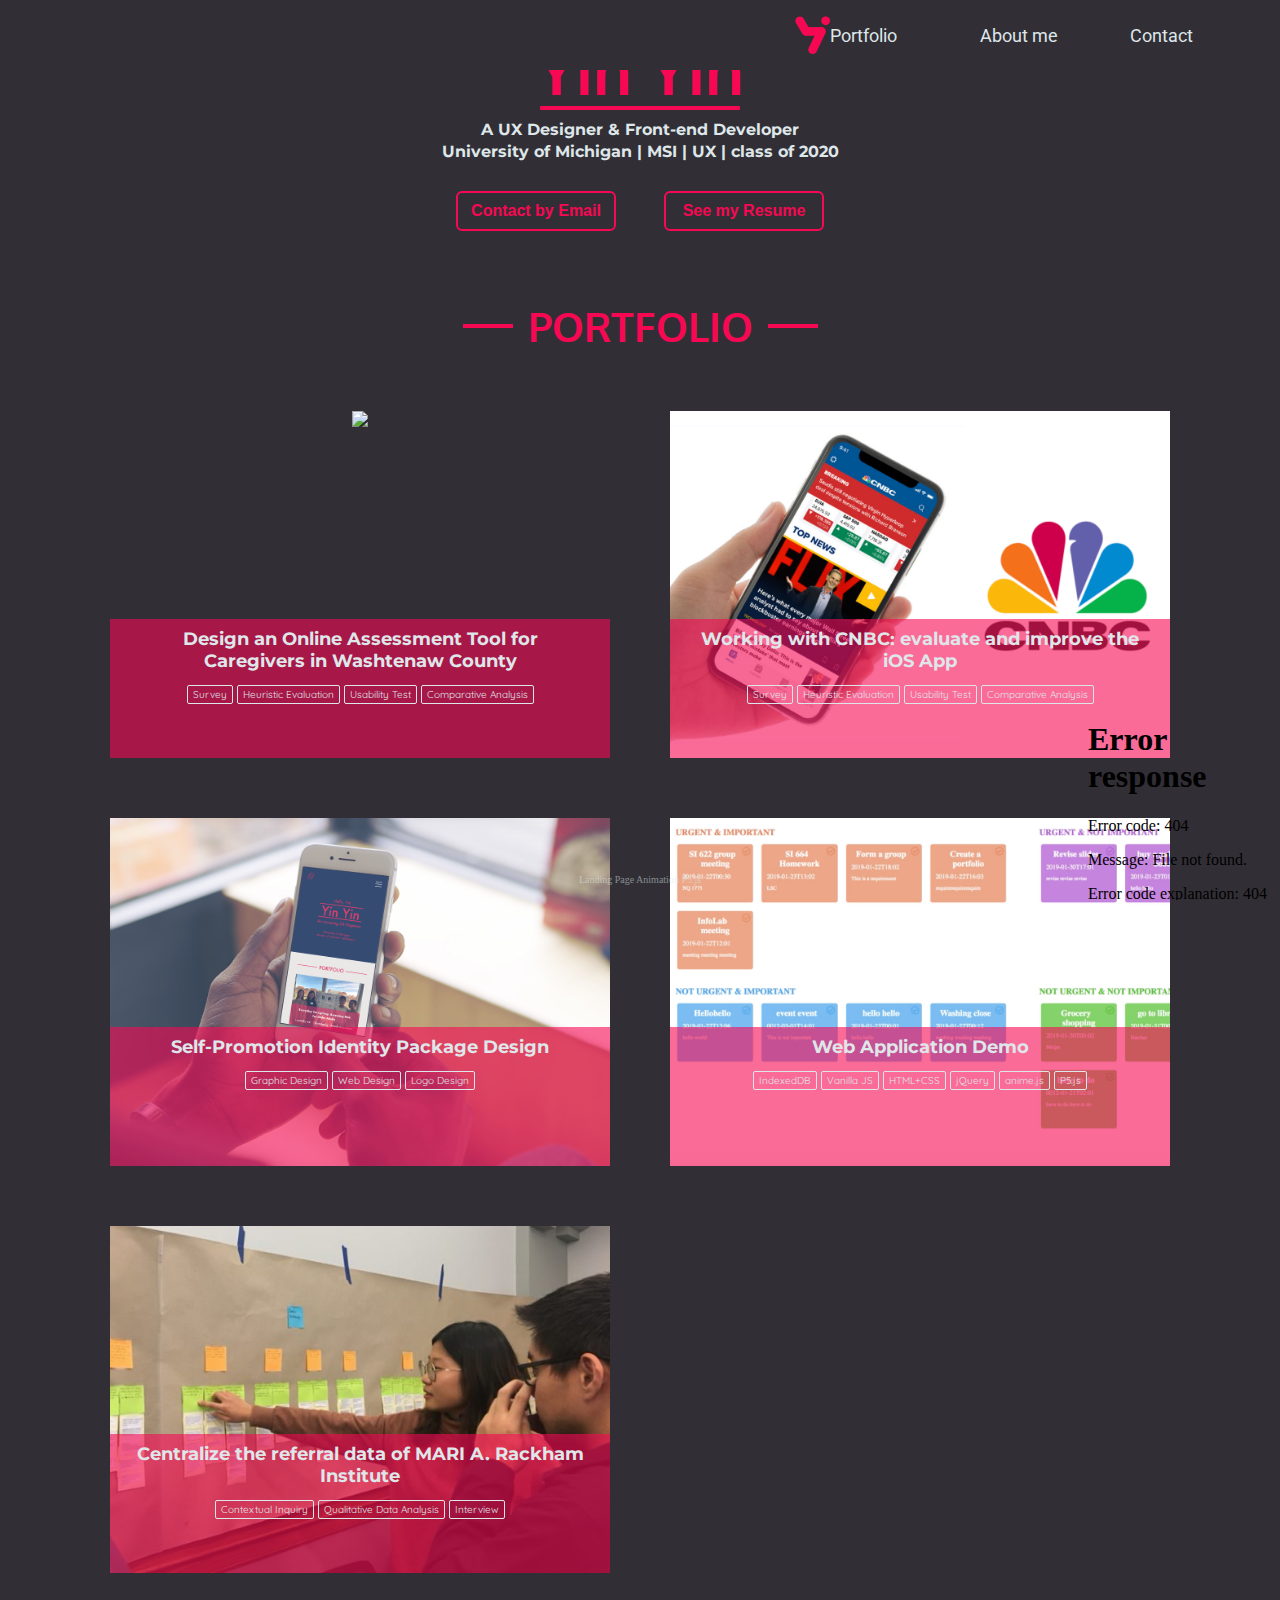
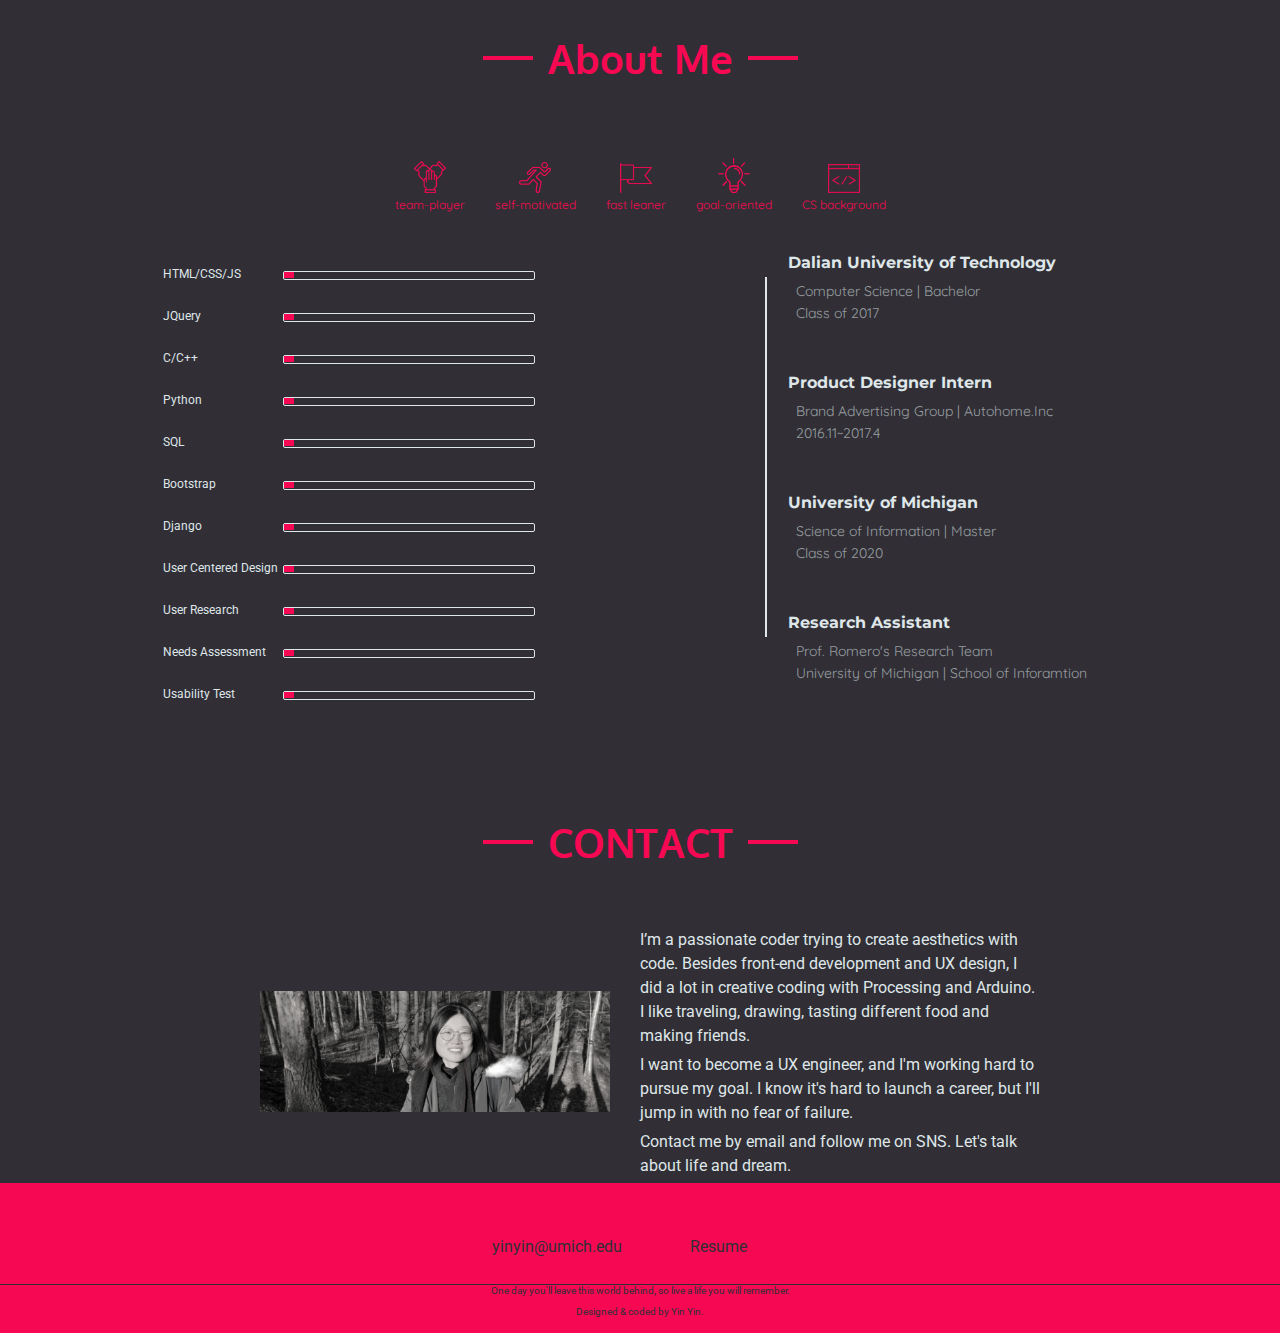
==== commit 3f6e882e: "fixError" ====
--- a/index.html
+++ b/index.html
@@ -1,5 +1,5 @@
 <!DOCTYPE html>
-<html>
+<html lang="en">
 <head>
 	<link rel="stylesheet" href="https://use.fontawesome.com/releases/v5.6.3/css/all.css" integrity="sha384-UHRtZLI+pbxtHCWp1t77Bi1L4ZtiqrqD80Kn4Z8NTSRyMA2Fd33n5dQ8lWUE00s/" crossorigin="anonymous">
 	<link href="https://fonts.googleapis.com/css?family=Assistant|Barlow|Roboto|Roboto+Condensed|Oswald|Oxygen|Quicksand|Marck+Script|Montserrat" rel="stylesheet">
@@ -8,11 +8,11 @@
     <link href="./CSS/thirdPage.css" rel="stylesheet" type="text/css">
     <link href="./CSS/fourthPage.css" rel="stylesheet" type="text/css">
     <!-- <link href="css/mutualStyle.css" rel="stylesheet" type="text/css"> -->   
-    <script type="text/javascript" src="js_src/jquery-3.3.1.min.js"></script>
+    <script src="js_src/jquery-3.3.1.min.js"></script>
     <script src="js/goTo.js"></script>
     <script src="js_src/anime.min.js"></script>
     <script src="js/animation.js"></script>
-    <script type="text/javascript" src="js/screenHeight.js"></script> <!-- 因为放在前面就可以用前面文件的变量吗 -->
+    <script src="js/screenHeight.js"></script> <!-- 因为放在前面就可以用前面文件的变量吗 -->
     <!-- <script type="text/javascript" src="js/basic.js"></script> -->
     <!-- <link rel="bookmark"  type="image/x-icon"  href="favicon.ico"/> -->
     <link rel="shortcut icon" href="icon/titleicon.ico">
@@ -43,15 +43,16 @@
 				<p class="pTitle">A UX Designer & Front-end Developer</p>
 				<p class="pTitle">University of Michigan | MSI | UX | class of 2020</p>
 				</div>
-				<button><a href="mailto:yinyin@umich.edu?subject=We%20would%20like%20to%20offer%20you%20an%20opportunity.">Contact by Email</a></button>
-				<button><a href="img/ResumeYinYin.pdf" target="_blank">See my Resume</a></button>
-			</div>
-			<iframe src="firstScreenAnimation/p5Animation.html" allowtransparency="true" scrolling="no">
+				<!-- <button><a href="mailto:yinyin@umich.edu?subject=We%20would%20like%20to%20offer%20you%20an%20opportunity.">Contact by Email</a></button> -->
+				<button>Contact by Email</button> 
+				<button id='clickToResume'>See my Resume</button>
+			</div>
+			<iframe src="firstScreenAnimation/p5Animation.html" style="width:200px;height:200px;">
 			</iframe>
 			<p class="notation">Landing Page Animation P5.js</p>
 			<div class="contactGroup">
 				<div class="contactIndiv" id="logoLinkedin">
-					<a href="https://www.linkedin.com/in/yin-yin-961417115/" target="_blank"><img src="icon/linkedin.png"></a>
+					<a href="https://www.linkedin.com/in/yin-yin-961417115/" target="_blank"><img src="icon/linkedin.png" alt=""></a>
 				</div>
 				<div class="contactIndiv" id="logoGithub">
 					<a href="https://github.com/yinyinUMSI" target="_blank"><img src="icon/github.png" alt=""></a>
@@ -77,7 +78,7 @@
 
 		<div class="displayWorks">
 			<!-- this is Catholic Social Services project -->
-			<div class="imgCover" id="imgCover1" alt="">
+			<div class="imgCover" id="imgCover1">
 				<div class="dw" id="dw6">
 					<img src="img/project1Cover.png" alt="project one">
 				</div>
@@ -140,7 +141,7 @@
 
 			<!-- this is web app project -->
 			<div class="imgCover" id="imgCover4">
-				<div class="dw" id="dw3">
+				<div class="dw" id="dw4">
 					<img src="img/project4Cover.png" alt="project four">
 				</div>
 				<div class="mask" id="mask4">
@@ -192,7 +193,7 @@
 		<div class="illustrUnder">
 			<div class="iconGroup"><img src="icon/group.png" alt=""><p>team-player</p></div>
 			<div class="iconGroup"><img src="icon/running.png" alt=""><p>self-motivated</p></div>
-			<div class="iconGroup"><img src="icon/flag.png" height="30px" alt=""><p>fast leaner</p></div>
+			<div class="iconGroup"><img src="icon/flag.png" height="30" alt=""><p>fast leaner</p></div>
 			<div class="iconGroup"><img src="icon/creative.png" alt=""><p>goal-oriented</p></div>
 			<div class="iconGroup"><img src="icon/coding.png" alt=""><p>CS background</p></div>
 		</div>
--- a/CSS/firstPage.css
+++ b/CSS/firstPage.css
@@ -116,24 +116,24 @@
 
 .homeContent > button > a {
 	text-decoration: none;
-	color: #F60853;
-	font-size: 16px;
-	font-weight: bolder;
+	color: #F60853;	
 }
 .homeContent > button {
 	height: 40px;
 	width: 160px;
 	background-color: #312F35;
 	color: #F60853;
+	font-size: 16px;
 	border: 2px solid #F60853; 
 	border-radius: 6px;	
 	margin: 10px 22px;
+	font-weight: bolder;
 }
 .homeContent > button:hover {
 	background-color: #F60853;	
 }
 
-.homeContent > button > a:hover {
+.homeContent > button:hover {
 	color: #DFE6E9;
 }
 
@@ -142,15 +142,15 @@
 }
  
 iframe {
-	width: 700px;
-	height: 700px;
 	border: none;
-	display: inline;
+	display:block;
 	position: absolute;
 	bottom: 0;
 	right: 0;
 	z-index: 1;
 	margin: 0;
+	background-color: rgba(0,0,0,0);
+	overflow: hidden;
 }
 .notation {
 	font-size: 10px;
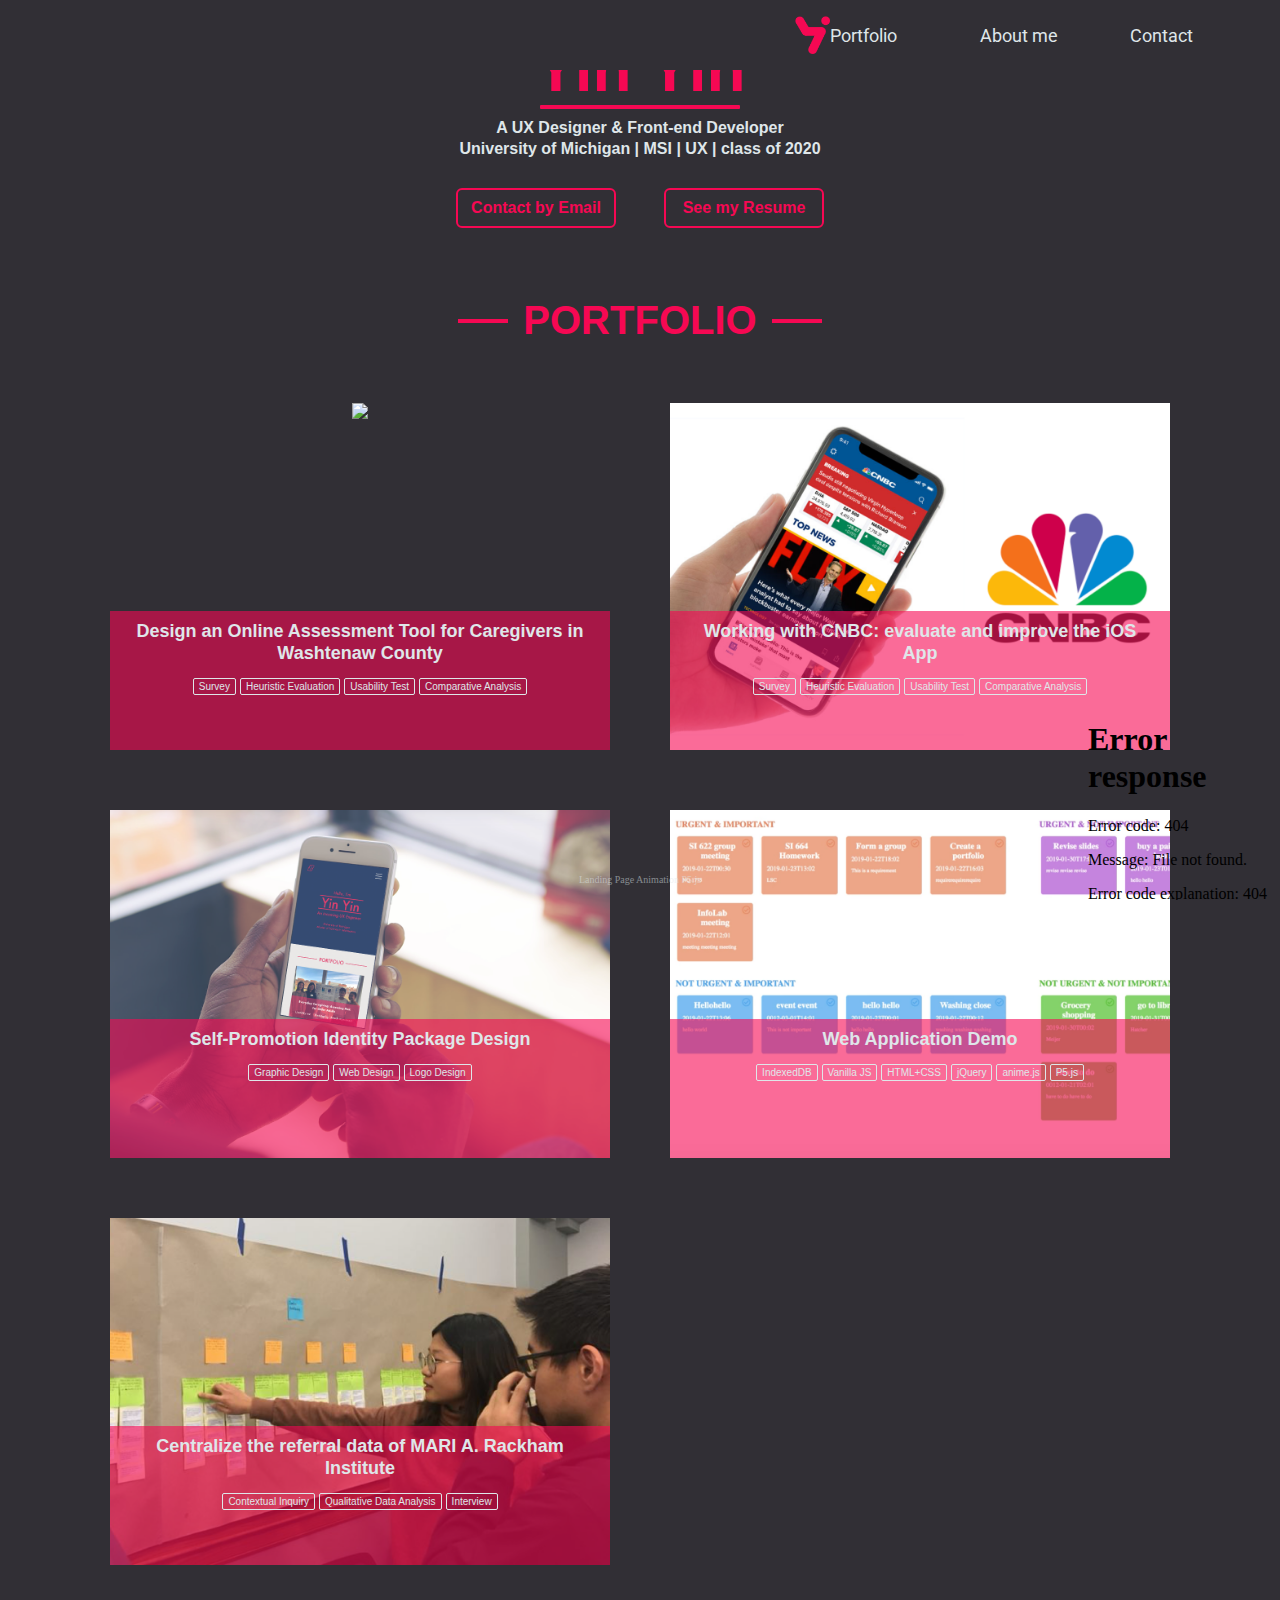
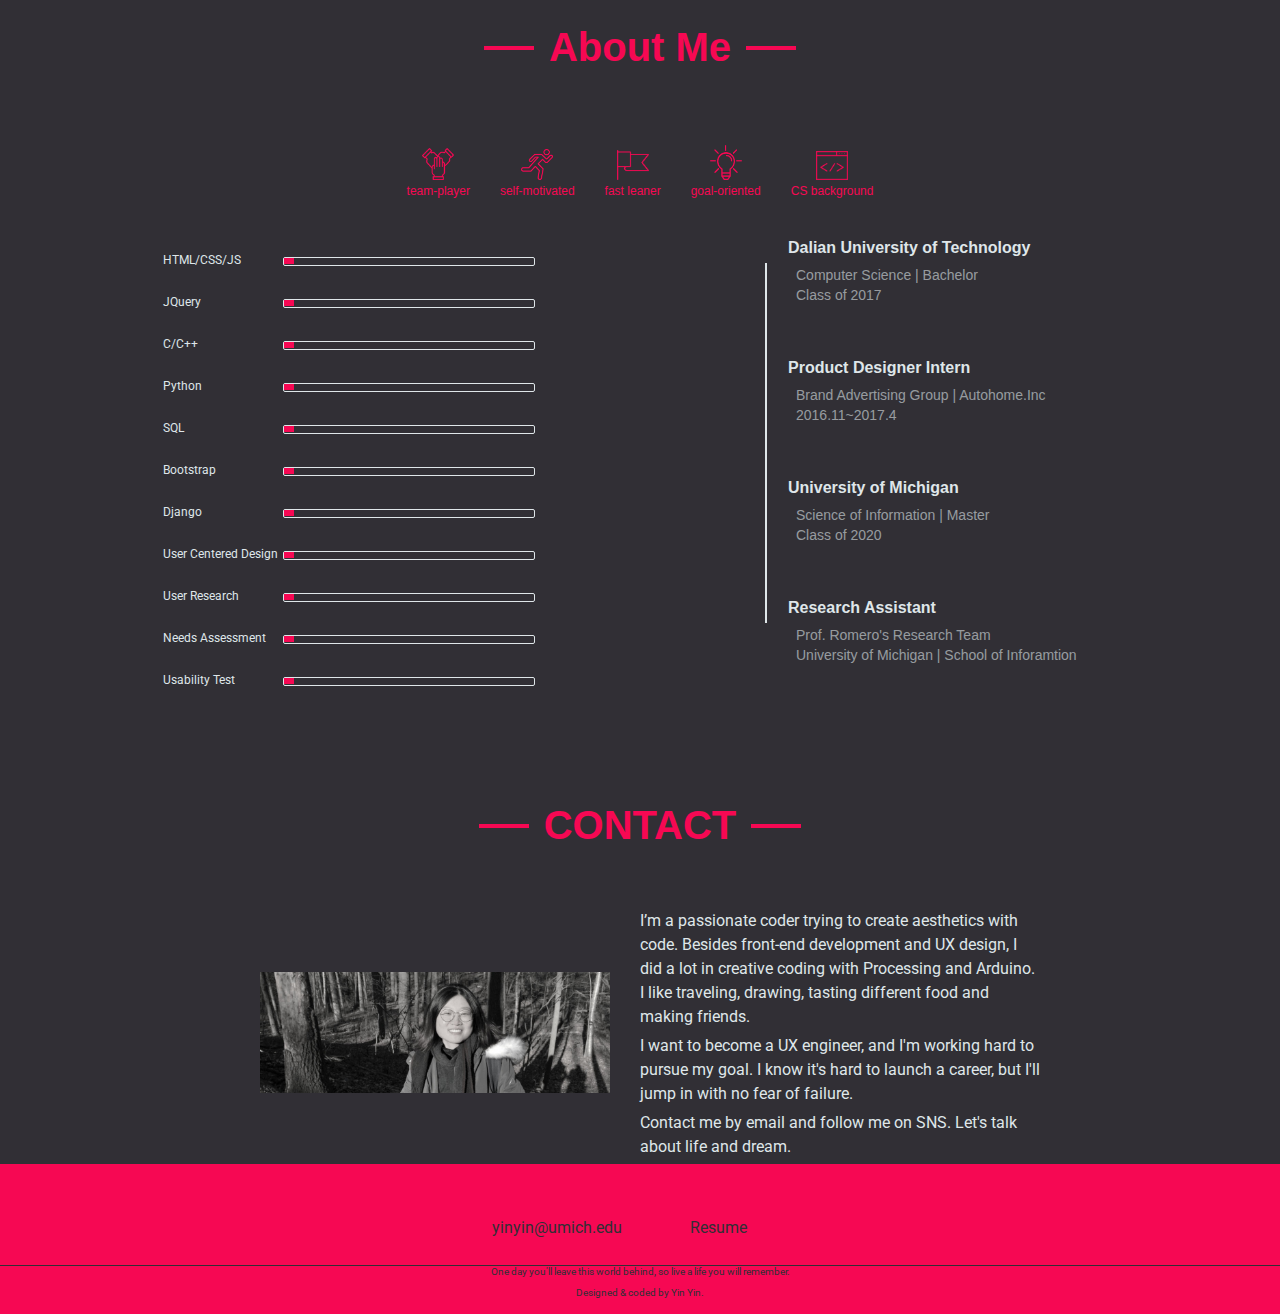
==== commit 652c3aed: "fix" ====
--- a/index.html
+++ b/index.html
@@ -2,7 +2,8 @@
 <html lang="en">
 <head>
 	<link rel="stylesheet" href="https://use.fontawesome.com/releases/v5.6.3/css/all.css" integrity="sha384-UHRtZLI+pbxtHCWp1t77Bi1L4ZtiqrqD80Kn4Z8NTSRyMA2Fd33n5dQ8lWUE00s/" crossorigin="anonymous">
-	<link href="https://fonts.googleapis.com/css?family=Assistant|Barlow|Roboto|Roboto+Condensed|Oswald|Oxygen|Quicksand|Marck+Script|Montserrat" rel="stylesheet">
+	<!-- <link href="https://fonts.googleapis.com/css?family=Roboto|Roboto+Condensed|Oswald|Oxygen|Quicksand|Marck+Script|Montserrat" rel="stylesheet"> -->
+	<link href="https://fonts.googleapis.com/css?family=Roboto" rel="stylesheet">
     <link href="./CSS/firstPage.css" rel="stylesheet" type="text/css">
     <link href="./CSS/secondPage.css" rel="stylesheet" type="text/css">
     <link href="./CSS/thirdPage.css" rel="stylesheet" type="text/css">
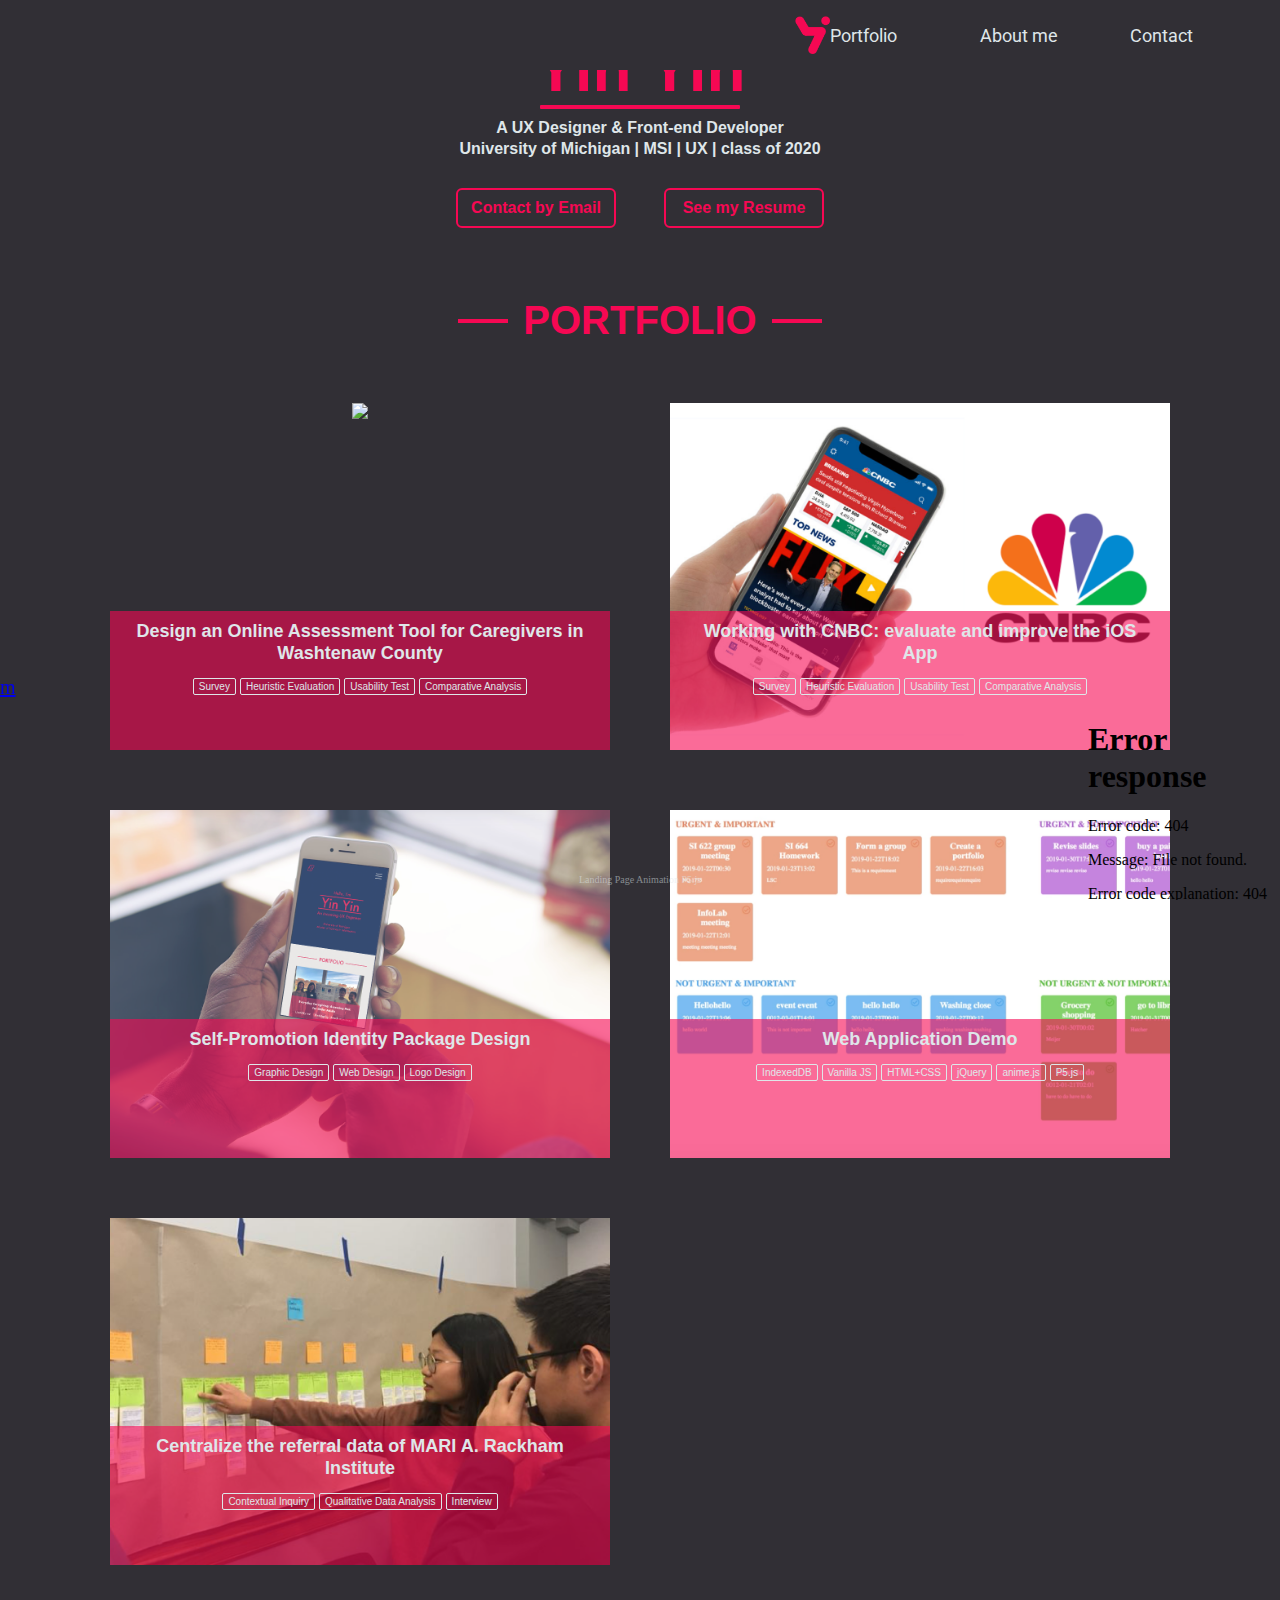
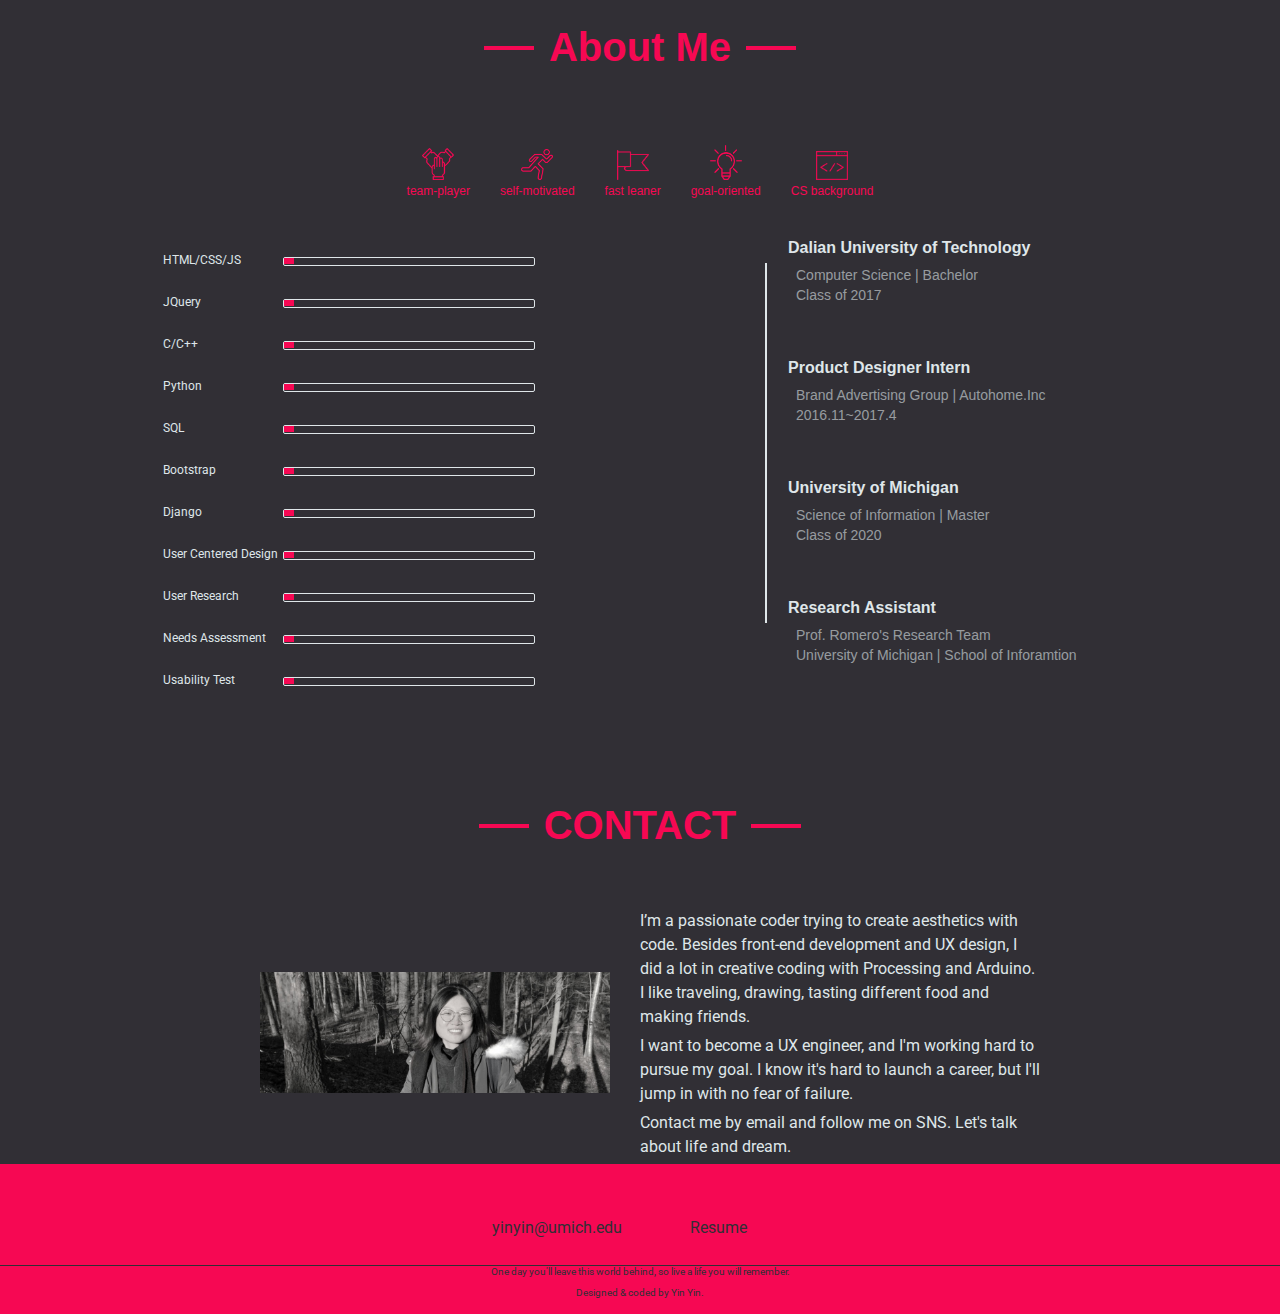
==== commit 266866c6: "fixchecktwo" ====
--- a/index.html
+++ b/index.html
@@ -53,16 +53,16 @@
 			<p class="notation">Landing Page Animation P5.js</p>
 			<div class="contactGroup">
 				<div class="contactIndiv" id="logoLinkedin">
-					<a href="https://www.linkedin.com/in/yin-yin-961417115/" target="_blank"><img src="icon/linkedin.png" alt=""></a>
+					<a href="https://www.linkedin.com/in/yin-yin-961417115/" target="_blank"><img src="icon/linkedin.png" alt="linkedin icon"></a>
 				</div>
 				<div class="contactIndiv" id="logoGithub">
-					<a href="https://github.com/yinyinUMSI" target="_blank"><img src="icon/github.png" alt=""></a>
+					<a href="https://github.com/yinyinUMSI" target="_blank"><img src="icon/github.png" alt="github icon"></a>
 				</div>
 				<div class="contactIndiv" id="logoMedium">
-					<a href="https://medium.com/@yinyin_99980" target="_blank"><img src="icon/medium.png" alt=""></a>
+					<a href="https://medium.com/@yinyin_99980" target="_blank"><img src="icon/medium.png" alt="medium icon"></a>
 				</div>
 				<div class="contactIndiv" id="logoFacebook">
-					<a href="https://www.facebook.com/profile.php?id=100013085430979" target="_blank"><img src="icon/facebook.png" alt=""></a>
+					<a href="https://www.facebook.com/profile.php?id=100013085430979" target="_blank"><img src="icon/facebook.png" alt="fb icon"></a>
 				</div>
 			</div>		
 		</div>
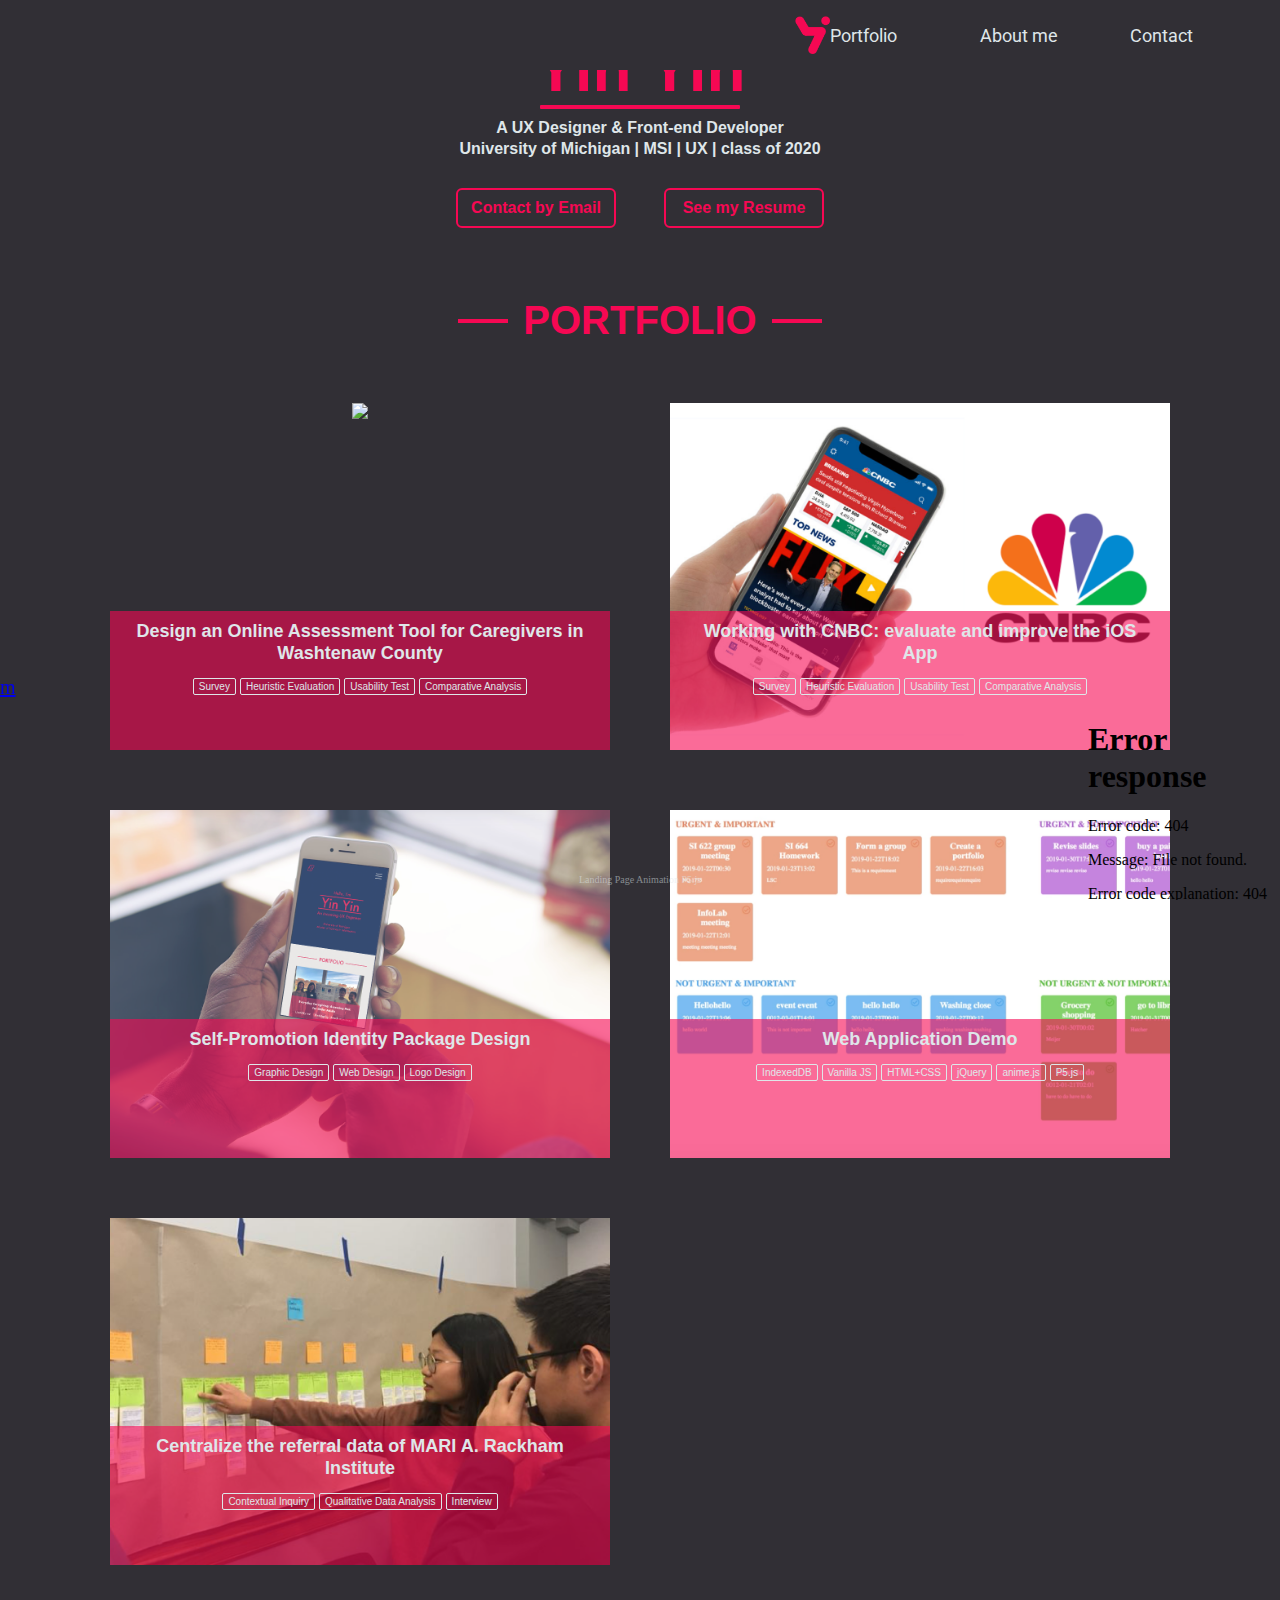
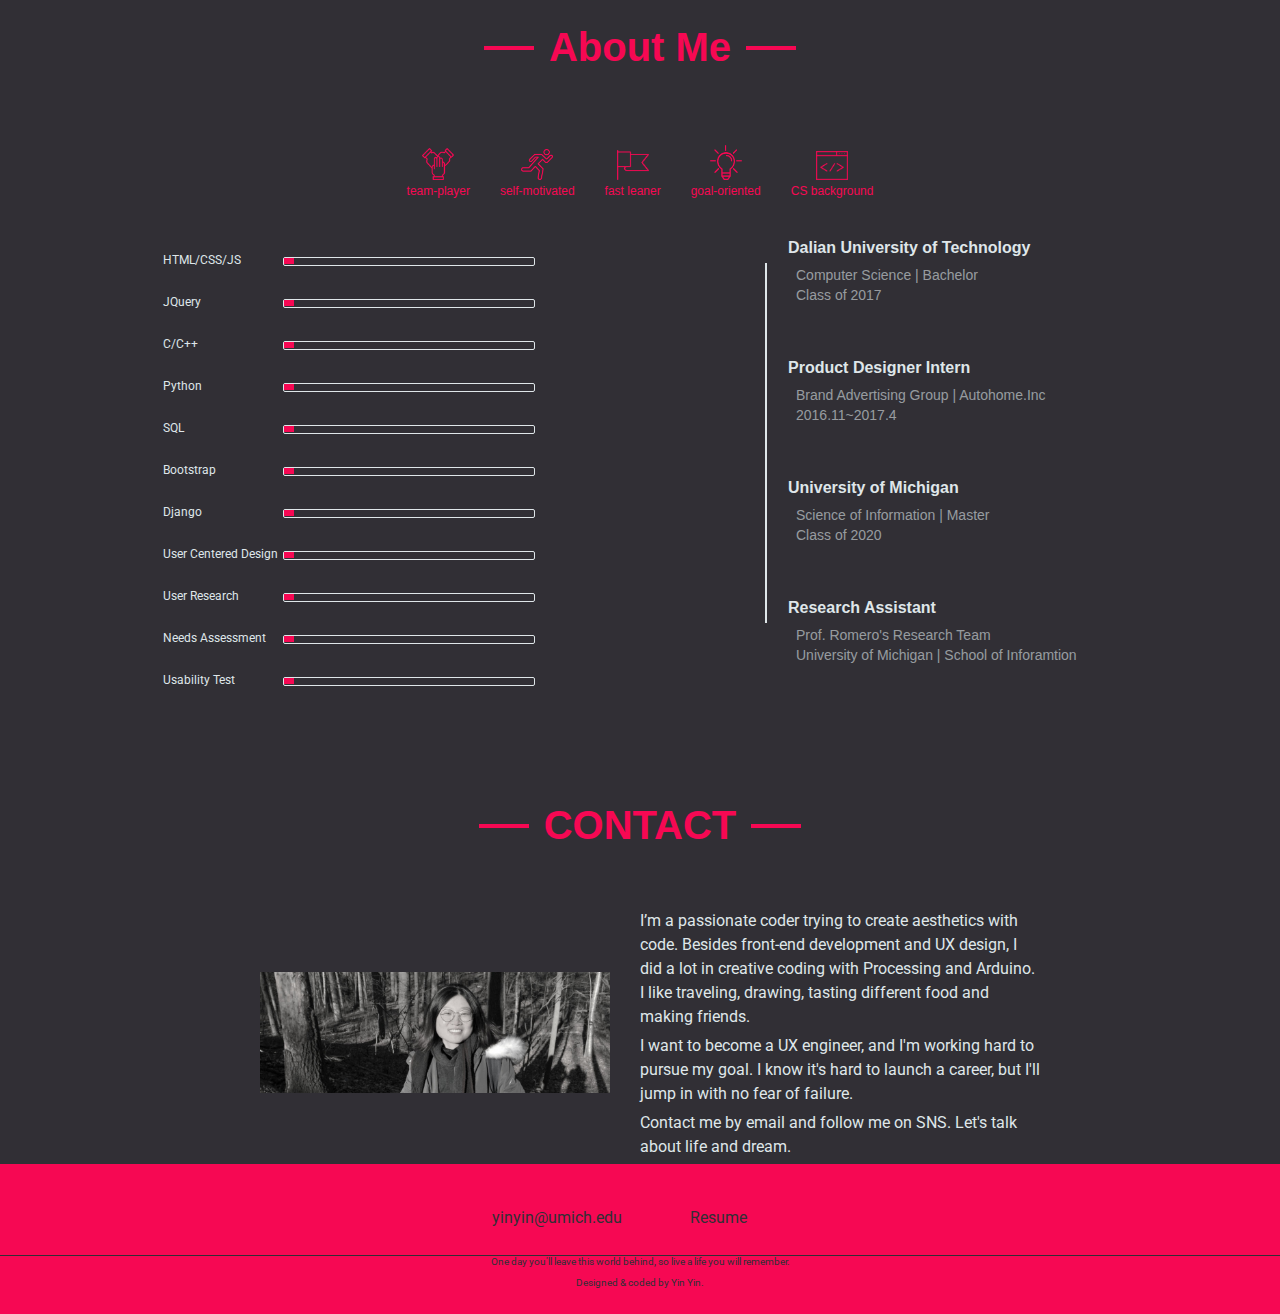
==== commit 3d242c29: "addMediaQuery" ====
--- a/index.html
+++ b/index.html
@@ -1,6 +1,7 @@
 <!DOCTYPE html>
 <html lang="en">
 <head>
+	<meta name="viewport" content="width=device-width, initial-scale=1">
 	<link rel="stylesheet" href="https://use.fontawesome.com/releases/v5.6.3/css/all.css" integrity="sha384-UHRtZLI+pbxtHCWp1t77Bi1L4ZtiqrqD80Kn4Z8NTSRyMA2Fd33n5dQ8lWUE00s/" crossorigin="anonymous">
 	<!-- <link href="https://fonts.googleapis.com/css?family=Roboto|Roboto+Condensed|Oswald|Oxygen|Quicksand|Marck+Script|Montserrat" rel="stylesheet"> -->
 	<link href="https://fonts.googleapis.com/css?family=Roboto" rel="stylesheet">
--- a/CSS/firstPage.css
+++ b/CSS/firstPage.css
@@ -4,6 +4,9 @@
 /*html {
 	margin: 0;
 }*/
+
+
+
 body {
 	margin: 0;
 }
@@ -187,4 +190,20 @@
 }
 .contactIndiv > a > img {
 	width: 45px;
+}
+
+@media (max-width: 600px) {
+  .homeContent > button {
+	height: 40px;
+	width: 240px;
+	}
+  .contactGroup {
+	position: fixed;
+	bottom: 150px;
+	left: -50px;
+	z-index: 3;
+	}
+  iframe {
+  	display: none;
+  }
 }--- a/CSS/secondPage.css
+++ b/CSS/secondPage.css
@@ -1,3 +1,4 @@
+
 
 
 .title2 > h1 {
@@ -145,4 +146,15 @@
 	padding: 2px 5px;
 	font-family: 'Quicksand',sans-serif;
 	color: #DFE6E9;
+}
+
+@media (max-width: 600px) {
+  .displayWorks {
+	width: 80%;
+	margin: 0 auto;
+	display: grid;
+	justify-content: center;
+	grid-gap: 60px;
+	grid-template-columns: minmax(500px,550px);
+}
 }--- a/CSS/thirdPage.css
+++ b/CSS/thirdPage.css
@@ -1,3 +1,5 @@
+
+
 #thirdScreen {
 	background-color: #312F35;
 	margin: 0;
@@ -147,4 +149,21 @@
 
 .ul {
 	text-decoration: none;
+}
+
+@media (max-width: 600px) {
+  .gridWrapper {
+	display: grid;
+	grid-template-columns: 1fr;
+	grid-gap: 10px;
+  }
+  .skillGrid {
+	grid-column: 1/1;	
+}
+  .timeGrid {
+	grid-column: 1/1;
+	justify-self: start;
+	padding-top: 10px;
+	margin-left: 20px;
+}
 }--- a/CSS/fourthPage.css
+++ b/CSS/fourthPage.css
@@ -1,3 +1,5 @@
+
+
 #fourthScreen {
 	background-color: #312F35;
 	margin: 0;
@@ -64,7 +66,7 @@
 	background-color: #F60853;
 	width: 100%;
 	text-align: center;
-	margin-bottom: 20px;
+	margin-bottom: 10px;
 
 }
 .contactER {
@@ -129,4 +131,22 @@
 	color: #312F35;
 	font-size: 10px;
 	font-family: 'Roboto',sans-serif;
+}
+
+@media (max-width: 600px) {
+  .contactInfo {
+	display: grid;
+	justify-content: center;
+	align-items: center;
+	margin: auto;
+	grid-template-columns: repeat(auto-fit,minmax(400px,550px));
+	flex-wrap: wrap;
+	color: #DFE6E9;
+	font-family: 'Roboto',sans-serif;
+	line-height: 1.5em;
+	}
+	.contactPic > img {
+	width: 400px;
+	margin-left: 40px;
+}
 }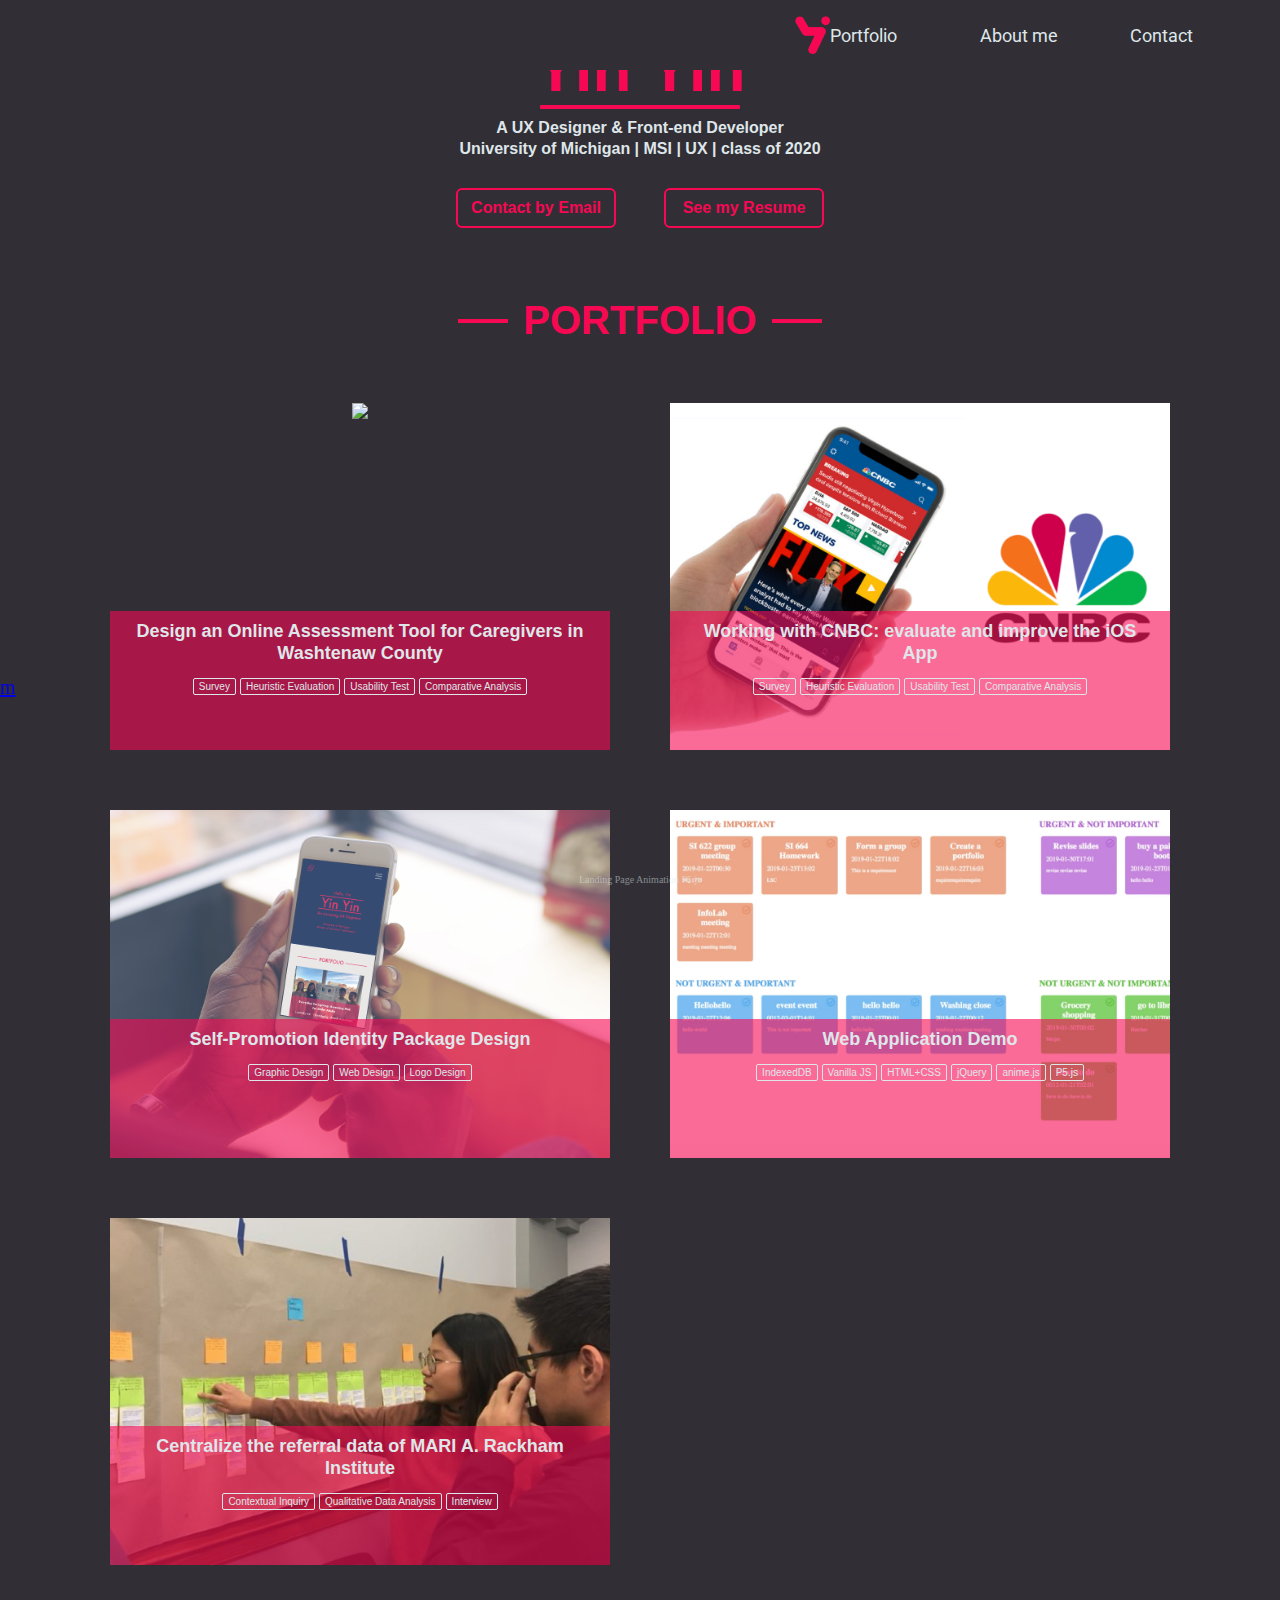
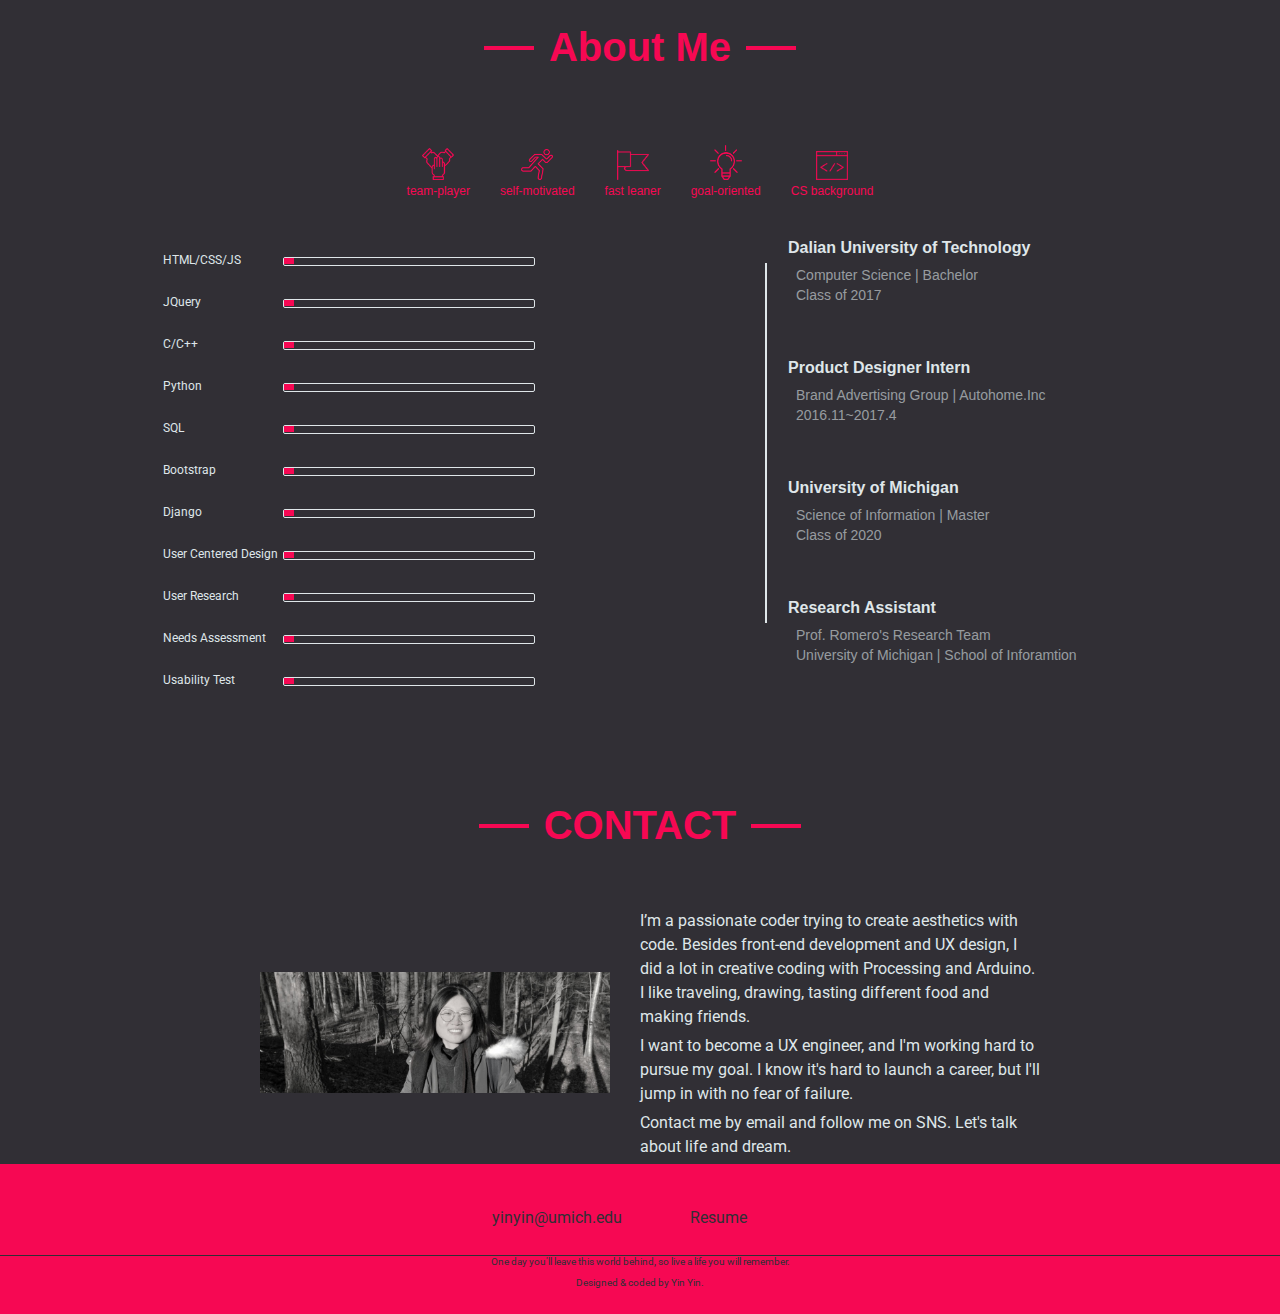
==== commit 07a40d73: "passAxe" ====
--- a/index.html
+++ b/index.html
@@ -49,7 +49,7 @@
 				<button>Contact by Email</button> 
 				<button id='clickToResume'>See my Resume</button>
 			</div>
-			<iframe src="firstScreenAnimation/p5Animation.html" style="width:200px;height:200px;">
+			<iframe title="landingPage Animation" src="firstScreenAnimation/p5Animation.html" style="width:200px;height:200px;">
 			</iframe>
 			<p class="notation">Landing Page Animation P5.js</p>
 			<div class="contactGroup">
